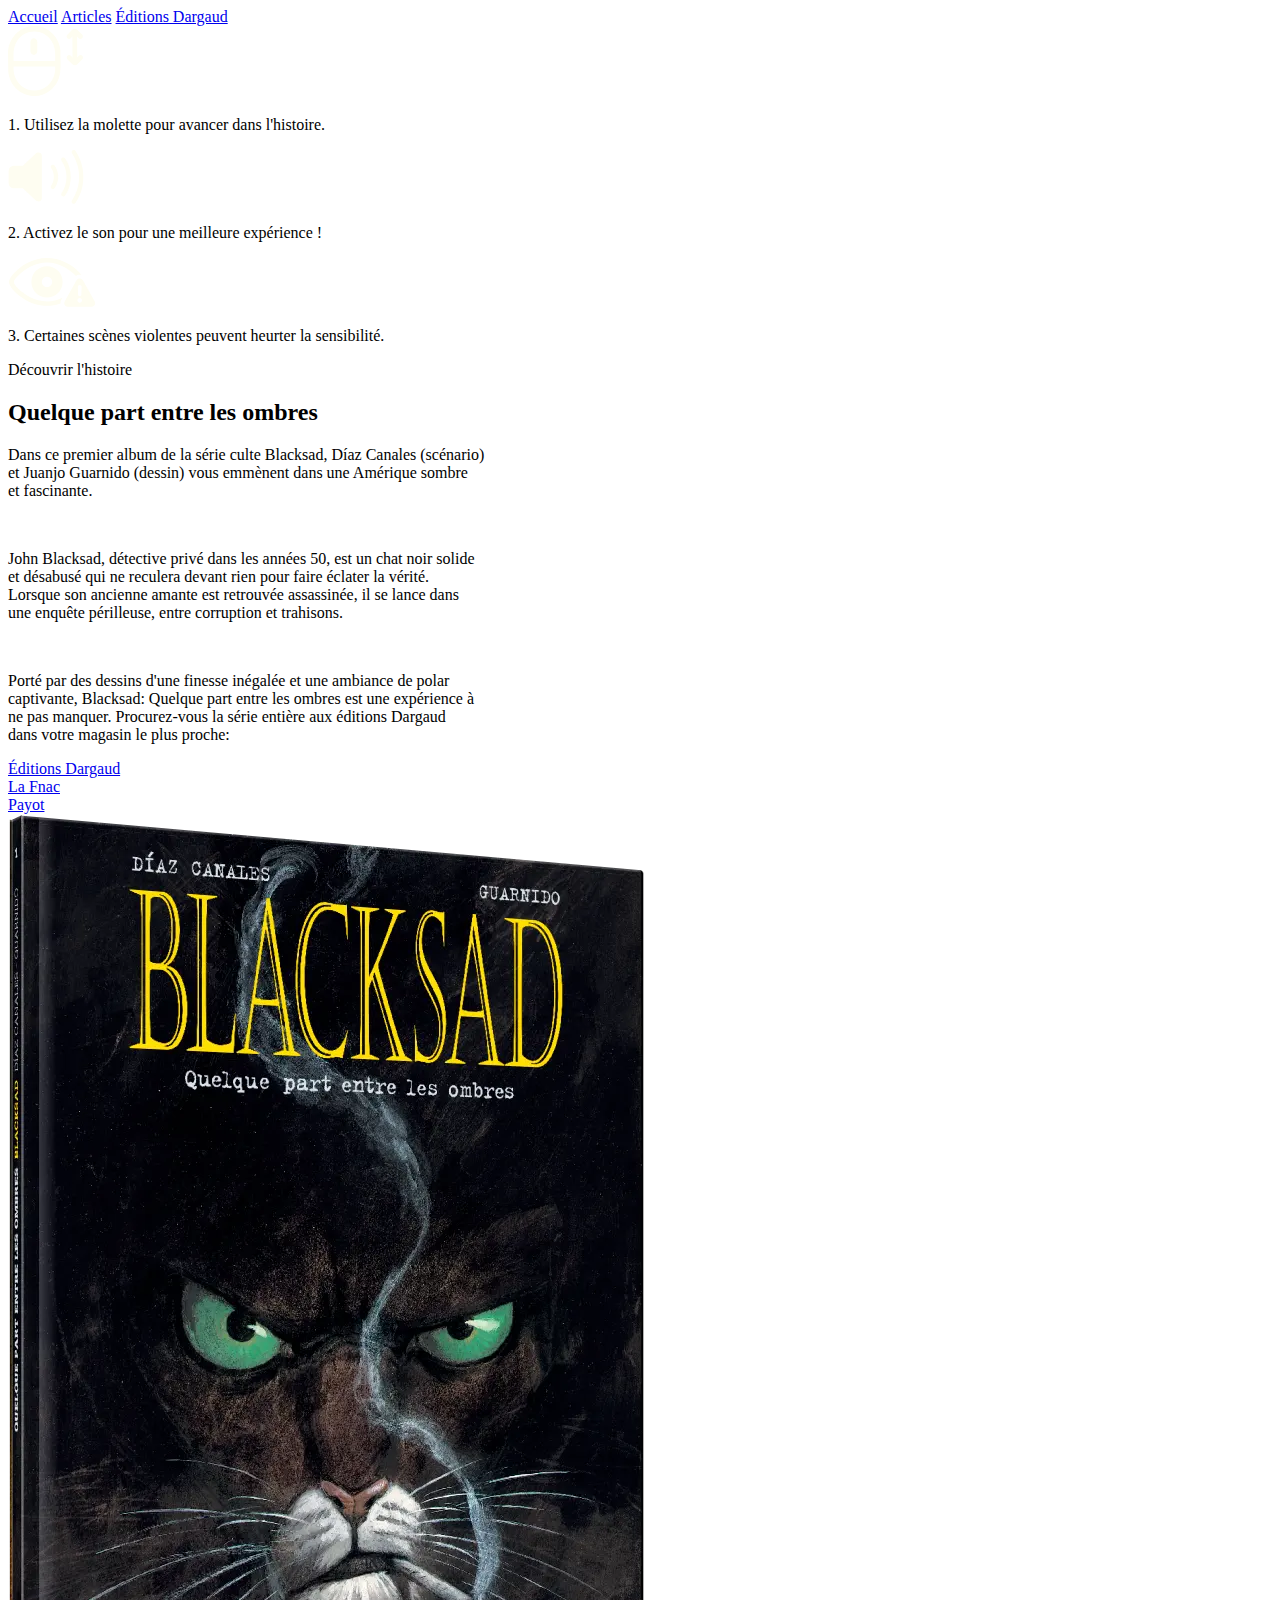
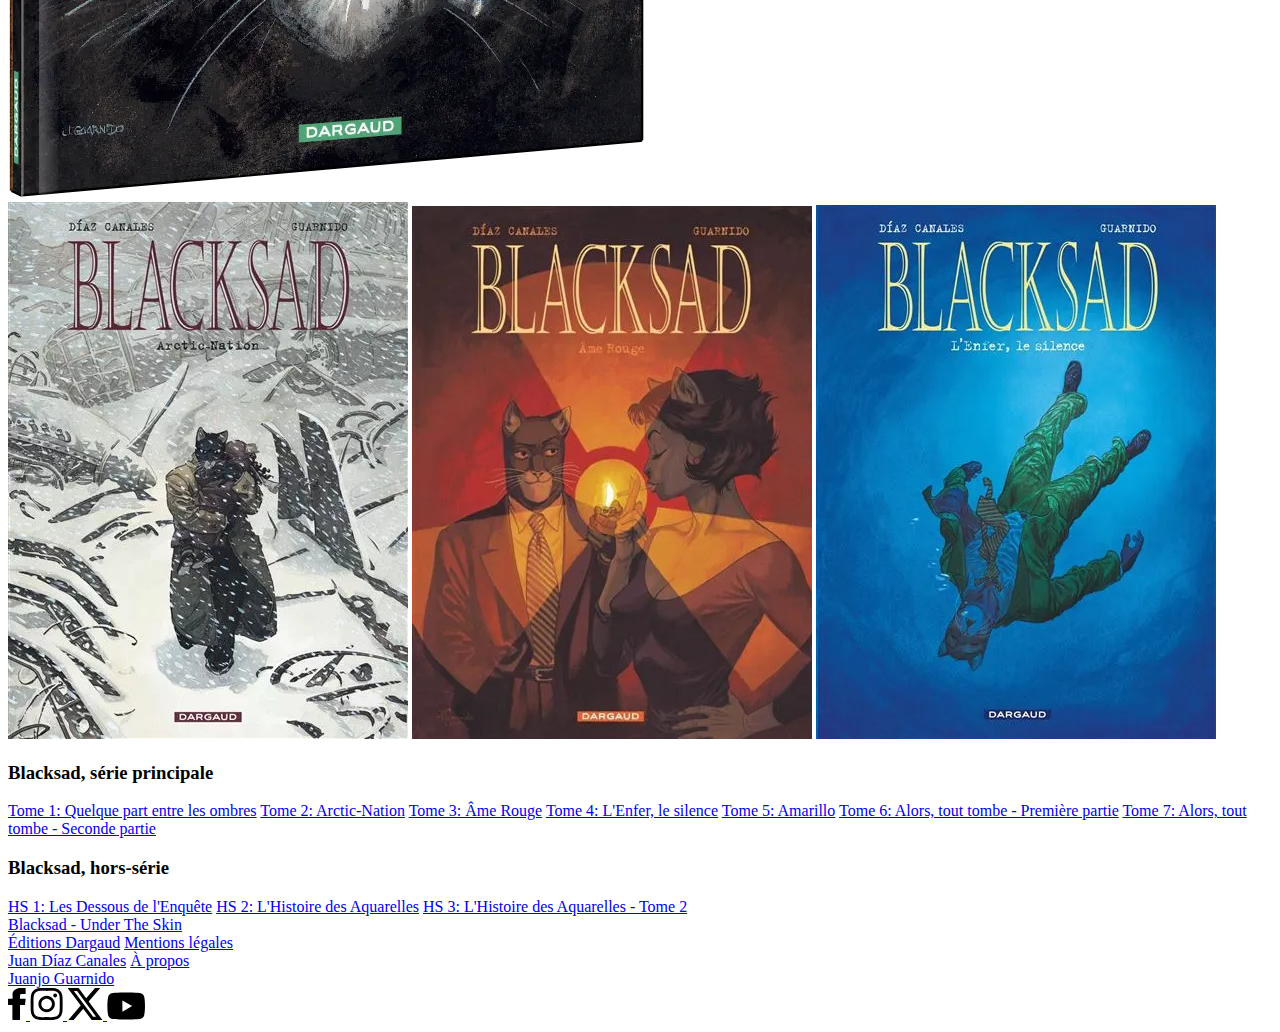
==== src/index.html @ 7dc90145 "css des boutons magasins" ====
<!DOCTYPE html>
<html>
  <head>
    <meta charset="utf-8" />
    <title>eikon parcel starter</title>
    <meta name="viewport" content="width=device-width, initial-scale=1.0" />
    <link rel="stylesheet" href="scss/main.scss" />
    <link rel="preconnect" href="https://fonts.googleapis.com">
    <link rel="preconnect" href="https://fonts.gstatic.com" crossorigin>
  <link href="https://fonts.googleapis.com/css2?family=Overpass:ital,wght@0,100..900;1,100..900&display=swap" rel="stylesheet">
  </head>
  <body>
    <header>
      <div class="container">
        <div class="row">
          <div class="col-4 offset-4">
            <nav>
              <div class="menu-nav">
                <a href="#accueil">Accueil</a>
                <a href="#articles">Articles</a>
                <a href="#editionsdargaud">Éditions Dargaud</a>
              </div>
            </nav>
          </div>
        </div>
        <div class="row">
          <div class="col-4">
            <div class="step-one">
              <img src="../img/scroll.svg" alt="Icône de souris qui scroll">
              <p>1. Utilisez la molette pour avancer dans l'histoire.</p>
            </div>
          </div>
          <div class="col-4">
            <div class="step-two">
              <img src="../img/speaker.svg" alt="Icône de haut-parleur">
              <p>2. Activez le son pour une meilleure expérience !</p>
            </div>
          </div>
          <div class="col-4">
            <div class="step-three">
              <img src="../img/eye-tw.svg" alt="Icône de prévention à la violence">
              <p>3. Certaines scènes violentes peuvent heurter la sensibilité.</p>
            </div>
          </div>
        </div>
        <div class="row">
          <div class="col-4 offset-4">
            <div class="story-button">Découvrir l'histoire</div>
          </div>
        </div>
      </div>
    </header>
    <main>
      <div class="container">
        <div class="row">
          <div class="col-7">
            <div class="description">
              <h2>Quelque part entre les ombres</h2>
              <p>Dans ce premier album de la série culte <span class="pisa-tower">Blacksad</span>, Díaz
              Canales (scénario) <br> et Juanjo Guarnido (dessin) vous emmènent dans une 
              Amérique sombre <br> et fascinante.</p>
              <br>
              <p>John Blacksad, détective privé dans les années 50, est un chat noir 
                solide <br> et désabusé qui ne reculera devant rien pour faire éclater la 
                vérité. <br> Lorsque son ancienne amante est retrouvée assassinée, il se 
                lance dans <br> une enquête périlleuse, entre corruption et trahisons.</p>
              <br>
              <p>Porté par des dessins d'une finesse inégalée et une ambiance de polar <br> 
                captivante, <span class="pisa-tower">Blacksad: Quelque part entre les ombres</span> est 
                une expérience à <br> ne pas manquer. Procurez-vous la série entière aux 
                éditions Dargaud <br> dans votre magasin le plus proche:
              </p>
            </div>
            <div class="shopping">
              <div class="buy-button e-dargaud">
                <a href="https://www.dargaud.com/recherche?&keys=blacksad&type=album">
                  Éditions Dargaud</a>
              </div>
              <div class="buy-button fnac">
                <a href="https://www.fr.fnac.ch/SearchResult/ResultList.aspx?Search=blacksad&sft=1&sa=hist">
                  La Fnac</a>
              </div>
              <div class="buy-button payot">
                <a href="https://www.payot.ch/Dynamics/Result?acs=YmxhY2tzYWQ=&c=0&rawSearch=blacksad">
                  Payot</a>
              </div>
            </div>
          </div>
          <div class="col-5">
            <img src="../img/blacksad-T1.webp" alt="Image du tome 1 de Blacksad">
          </div>
        </div>
      </div>
      <div class="tome-two">
        <img src="../img/blacksad-T2.webp" alt="Image du tome 2 de Blacksad">
        <img src="../img/blacksad-T3.webp" alt="Image du tome 3 de Blacksad">
        <img src="../img/blacksad-T4.webp" alt="Image du tome 4 de Blacksad">
      </div>
    </main>
    <footer>
     <div class="container">
      <div class="row">
        <div class="col-4 offset-1">
          <div class="serie-books">
            <h3>Blacksad, série principale</h3>
            <a href="https://www.dargaud.com/bd/blacksad/blacksad/blacksad-tome-1-quelque-part-entre-les-ombres-bda5014920">
              Tome 1: Quelque part entre les ombres</a>
            <a href="https://www.dargaud.com/bd/blacksad/blacksad/blacksad-tome-2-arctic-nation-bda5014930">
              Tome 2: Arctic-Nation</a>
            <a href="https://www.dargaud.com/bd/blacksad/blacksad/blacksad-tome-3-ame-rouge-bda5046690">
              Tome 3: Âme Rouge</a>
            <a href="https://www.dargaud.com/bd/blacksad/blacksad/blacksad-tome-4-lenfer-le-silence-bda5082510">
              Tome 4: L'Enfer, le silence</a>
            <a href="https://www.dargaud.com/bd/blacksad/blacksad/blacksad-tome-5-amarillo-bda5114130">
              Tome 5: Amarillo</a>
            <a href="https://www.dargaud.com/bd/blacksad/blacksad/blacksad-tome-6-alors-tout-tombe-premiere-partie-bda5184540">
              Tome 6: Alors, tout tombe - Première partie</a>
            <a href="https://www.dargaud.com/bd/blacksad/blacksad/blacksad-tome-7-alors-tout-tombe-seconde-partie-bda5337000">
              Tome 7: Alors, tout tombe - Seconde partie</a>
          </div>
          <div class="serie-books">
            <h3>Blacksad, hors-série</h3>
            <a href="https://www.fr.fnac.ch/a8983556/Blacksad-Hors-serie-Blacksad-Hors-serie-Les-Dessous-de-l-enquete-Juanjo-Guarnido">
              HS 1: Les Dessous de l'Enquête</a>
            <a href="https://www.ebay.fr/itm/186695453512?chn=ps&norover=1&mkevt=1&mkrid=709-172233-101185-4&mkcid=2&itemid=186695453512&targetid=2271253370626&device=c&mktype=pla&googleloc=9188845&poi=&campaignid=21519208520&mkgroupid=172230624704&rlsatarget=pla-2271253370626&abcId=9497131&merchantid=138406009&gad_source=4&gclid=CjwKCAiAudG5BhAREiwAWMlSjCgtm8tu0CzOBq8LiR8HoSaBQXeUmMF5qH5yyzDHLYM5Cn0GnZFQ3BoC70MQAvD_BwE">
              HS 2: L'Histoire des Aquarelles</a>
            <a href="https://www.ebay.fr/itm/186713403674?chn=ps&norover=1&mkevt=1&mkrid=709-172233-101185-4&mkcid=2&itemid=186713403674&targetid=2271253370626&device=c&mktype=pla&googleloc=9188845&poi=&campaignid=21519208520&mkgroupid=172230624704&rlsatarget=pla-2271253370626&abcId=9497131&merchantid=138406009&gad_source=1&gclid=CjwKCAiAudG5BhAREiwAWMlSjJ8w6Rou6F9JPjCd1w90E3LYANw_Bn1VCTaN3MhJGA0cogZLA85cnBoCng4QAvD_BwE">
              HS 3: L'Histoire des Aquarelles - Tome 2</a>
          </div>
          <a href="https://www.fr.fnac.ch/a20168255/Blacksad-Under-the-skin-PS5-Jeu-video-Playstation-5" class="video-game">
            Blacksad - Under The Skin</a>
        </div>
        <div class="col-6">
          <div class="row">
            <div class="col-4">
              <div class="infos-footer">
                <a href="https://www.dargaud.com/">Éditions Dargaud</a>
                <a href="https://www.dargaud.com/mentions-legales">Mentions légales</a>
              </div>
            </div>
            <div class="col-4">
              <div class="infos-footer">
                <a href="https://www.google.com/search?q=juan+dian+canales&rlz=1C5CHFA_enCH1072CH1072&oq=juan+dian+canales&gs_lcrp=EgZjaHJvbWUyBggAEEUYOTIJCAEQLhgNGIAEMgkIAhAAGA0YgAQyCAgDEAAYDRgeMggIBBAAGA0YHjIICAUQABgNGB4yCAgGEAAYDRgeMgoIBxAAGAUYDRgeMgwICBAAGAUYChgNGB7SAQg0NjEwajBqN6gCALACAA&sourceid=chrome&ie=UTF-8">
                  Juan Díaz Canales</a>
                <a href="https://fr.wikipedia.org/wiki/Juan_D%C3%ADaz_Canales">À propos</a>
              </div>
            </div>
            <div class="col-4">
              <div class="infos-footer">
                <a href="https://www.google.com/search?q=juanjo+guarnido&sca_esv=5487afd26f79d4e0&rlz=1C5CHFA_enCH1072CH1072&sxsrf=ADLYWII3TV9uuN_XZztf3iiRI8em3K9i1Q%3A1731485306459&ei=el40Z4jWG9uB9u8P-bDFwAI&ved=0ahUKEwiI-_-07diJAxXbgP0HHXlYESgQ4dUDCA8&uact=5&oq=juanjo+guarnido&gs_lp=[base64]&sclient=gws-wiz-serp">
                  Juanjo Guarnido</a>
              </div>
            </div>
            <div class="col-6">
              <div class="social-networks">
                <a href="https://www.facebook.com/?locale=fr_FR">
                  <svg xmlns="http://www.w3.org/2000/svg" width="18" height="32" viewBox="0 0 18 32" class="facebook">
                    <path d="M0.563974 17.0432H4.39685V31.4839C4.39685 31.769 4.64929 32 4.96082 32H11.4596C11.7711 32 12.0236 31.769 12.0236 31.4839V17.1112H16.4298C16.7163 17.1112 16.9573 16.9145 16.99 16.654L17.6593 11.3377C17.6776 11.1914 17.627 11.045 17.5201 10.9352C17.413 10.8254 17.2598 10.7625 17.0991 10.7625H12.0238V7.42999C12.0238 6.42539 12.6149 5.91597 13.7807 5.91597C13.9468 5.91597 17.0991 5.91597 17.0991 5.91597C17.4107 5.91597 17.6631 5.68485 17.6631 5.39985V0.519948C17.6631 0.234839 17.4107 0.00381935 17.0991 0.00381935H12.5259C12.4936 0.00237419 12.422 0 12.3164 0C11.5229 0 8.76471 0.142555 6.58597 1.97688C4.17194 4.0096 4.5075 6.44346 4.5877 6.86545V10.7624H0.563974C0.252435 10.7624 0 10.9934 0 11.2786V16.527C0 16.8121 0.252435 17.0432 0.563974 17.0432Z"/>
                  </svg>
                </a>
                <a href="https://www.instagram.com/">
                  <svg xmlns="http://www.w3.org/2000/svg" width="33" height="32" viewBox="0 0 33 32" class="instagram">
                    <path d="M16.6675 7.75C21.1675 7.75 24.8818 11.4643 24.8818 15.9643C24.8818 20.5357 21.1675 24.1786 16.6675 24.1786C12.0961 24.1786 8.45326 20.5357 8.45326 15.9643C8.45326 11.4643 12.0961 7.75 16.6675 7.75ZM16.6675 21.3214C19.5961 21.3214 21.9533 18.9643 21.9533 15.9643C21.9533 13.0357 19.5961 10.6786 16.6675 10.6786C13.6676 10.6786 11.3104 13.0357 11.3104 15.9643C11.3104 18.9643 13.739 21.3214 16.6675 21.3214ZM27.0961 7.46429C27.0961 6.39286 26.239 5.53571 25.1675 5.53571C24.0961 5.53571 23.239 6.39286 23.239 7.46429C23.239 8.53571 24.0961 9.39286 25.1675 9.39286C26.239 9.39286 27.0961 8.53571 27.0961 7.46429ZM32.5247 9.39286C32.6675 12.0357 32.6675 19.9643 32.5247 22.6071C32.3818 25.1786 31.8104 27.3929 29.9533 29.3214C28.0961 31.1786 25.8104 31.75 23.239 31.8929C20.5961 32.0357 12.6676 32.0357 10.0247 31.8929C7.45326 31.75 5.23898 31.1786 3.31041 29.3214C1.45326 27.3929 0.881836 25.1786 0.738979 22.6071C0.596122 19.9643 0.596122 12.0357 0.738979 9.39286C0.881836 6.82143 1.45326 4.53571 3.31041 2.67857C5.23898 0.821429 7.45326 0.25 10.0247 0.107143C12.6676 -0.0357143 20.5961 -0.0357143 23.239 0.107143C25.8104 0.25 28.0961 0.821429 29.9533 2.67857C31.8104 4.53571 32.3818 6.82143 32.5247 9.39286ZM29.0961 25.3929C29.9533 23.3214 29.739 18.3214 29.739 15.9643C29.739 13.6786 29.9533 8.67857 29.0961 6.53571C28.5247 5.17857 27.4533 4.03571 26.0961 3.53571C23.9533 2.67857 18.9533 2.89286 16.6675 2.89286C14.3104 2.89286 9.31041 2.67857 7.23898 3.53571C5.81041 4.10714 4.73898 5.17857 4.16755 6.53571C3.31041 8.67857 3.52469 13.6786 3.52469 15.9643C3.52469 18.3214 3.31041 23.3214 4.16755 25.3929C4.73898 26.8214 5.81041 27.8929 7.23898 28.4643C9.31041 29.3214 14.3104 29.1071 16.6675 29.1071C18.9533 29.1071 23.9533 29.3214 26.0961 28.4643C27.4533 27.8929 28.5961 26.8214 29.0961 25.3929Z"/>
                  </svg>
                </a>
                <a href="https://x.com/?lang=fr">
                  <svg xmlns="http://www.w3.org/2000/svg" width="36" height="32" viewBox="0 0 36 32" class="x-twitter">
                    <path d="M28.0213 0H33.309L21.676 13.6154L35.4241 32H24.6976L16.2372 20.8462L6.64371 32H1.28044L13.7444 17.5385L0.600586 0H11.6293L19.1832 10.2308L28.0213 0ZM26.1328 28.7692H29.0788L10.043 3.07692H6.87033L26.1328 28.7692Z"/>
                  </svg>
                </a>
                <a href="https://www.youtube.com/">
                  <svg xmlns="http://www.w3.org/2000/svg" width="38" height="28" viewBox="0 0 38 28" class="youtube">
                    <path d="M37.1749 4.78906C38 7.74219 38 14.0703 38 14.0703C38 14.0703 38 20.3281 37.1749 23.3516C36.7624 25.0391 35.4562 26.3047 33.8749 26.7266C30.9185 27.5 19.2308 27.5 19.2308 27.5C19.2308 27.5 7.47424 27.5 4.51792 26.7266C2.93663 26.3047 1.63035 25.0391 1.21784 23.3516C0.392822 20.3281 0.392822 14.0703 0.392822 14.0703C0.392822 14.0703 0.392822 7.74219 1.21784 4.78906C1.63035 3.10156 2.93663 1.76562 4.51792 1.34375C7.47424 0.5 19.2308 0.5 19.2308 0.5C19.2308 0.5 30.9185 0.5 33.8749 1.34375C35.4562 1.76562 36.7624 3.10156 37.1749 4.78906ZM15.3807 19.7656L25.1434 14.0703L15.3807 8.375V19.7656Z"/>
                  </svg>
                </a>
              </div>
            </div>
          </div>
        </div>
      </div>
     </div>
    </footer>
    <script src="js/main.js" type="module"></script>
  </body>
</html>
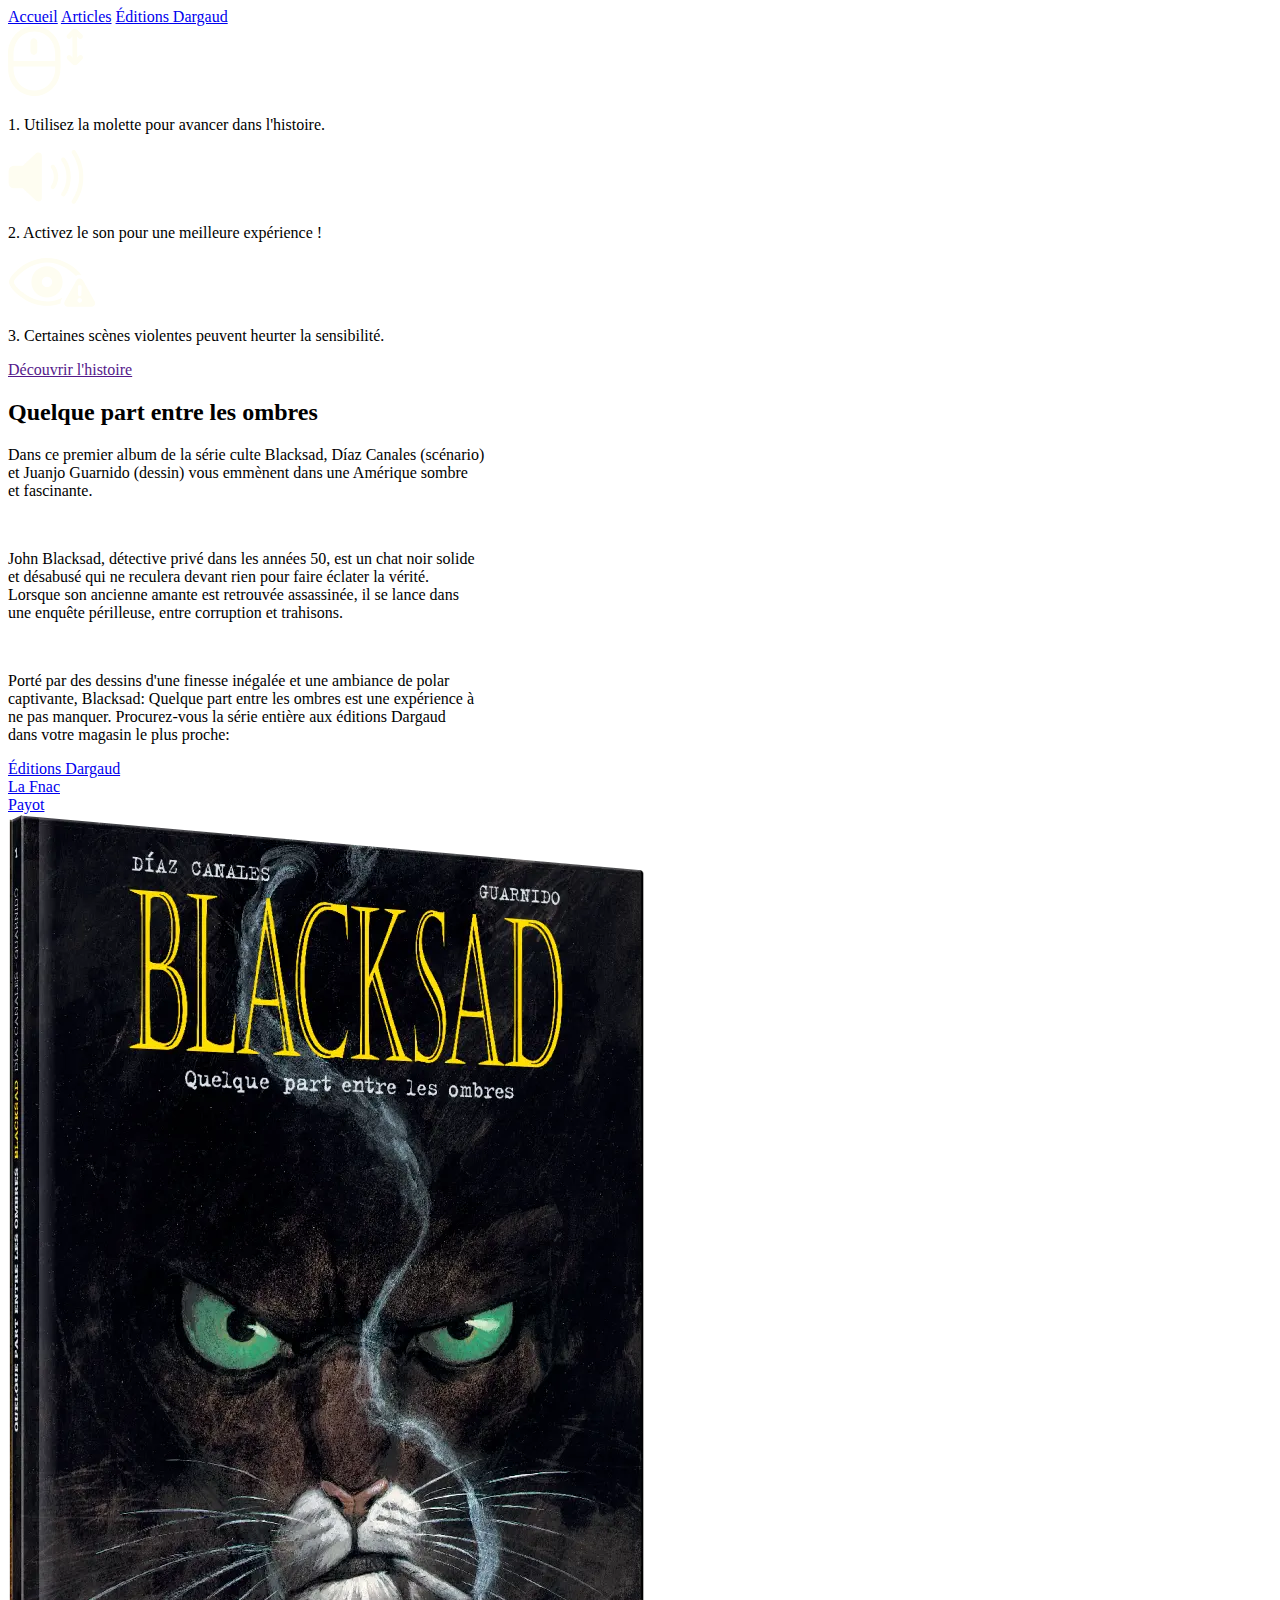
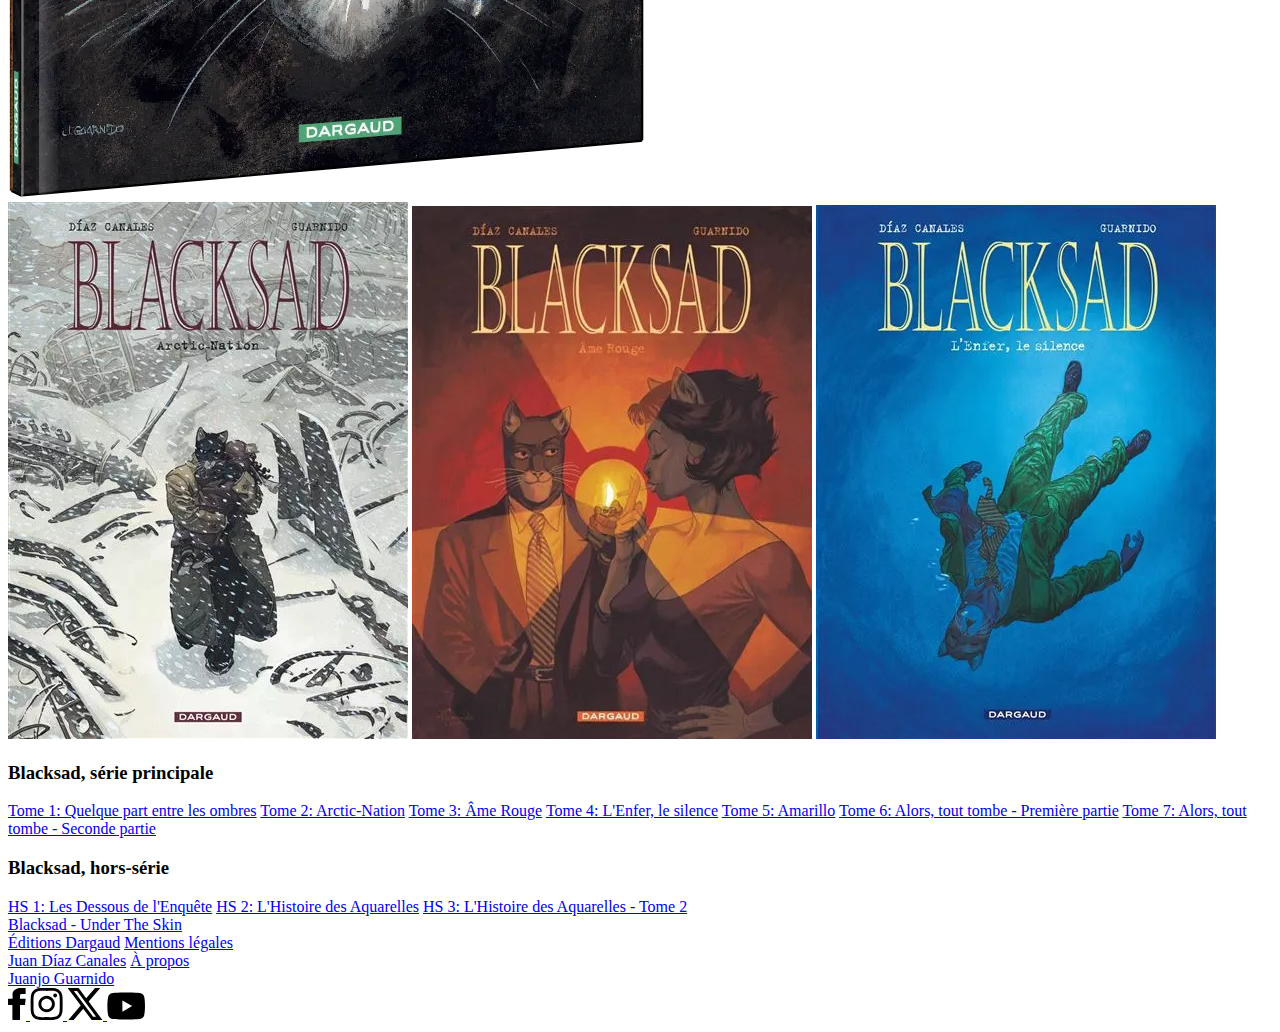
==== commit 5df35ac3: "css du bouton principal" ====
--- a/src/index.html
+++ b/src/index.html
@@ -24,20 +24,16 @@
           </div>
         </div>
         <div class="row">
-          <div class="col-4">
-            <div class="step-one">
+          <div class="col-12">
+            <div class="step-by">
               <img src="../img/scroll.svg" alt="Icône de souris qui scroll">
               <p>1. Utilisez la molette pour avancer dans l'histoire.</p>
             </div>
-          </div>
-          <div class="col-4">
-            <div class="step-two">
+            <div class="step-by">
               <img src="../img/speaker.svg" alt="Icône de haut-parleur">
               <p>2. Activez le son pour une meilleure expérience !</p>
             </div>
-          </div>
-          <div class="col-4">
-            <div class="step-three">
+            <div class="step-by">
               <img src="../img/eye-tw.svg" alt="Icône de prévention à la violence">
               <p>3. Certaines scènes violentes peuvent heurter la sensibilité.</p>
             </div>
@@ -45,7 +41,9 @@
         </div>
         <div class="row">
           <div class="col-4 offset-4">
-            <div class="story-button">Découvrir l'histoire</div>
+            <div class="story-button">
+              <a href="">Découvrir l'histoire</a>
+            </div>
           </div>
         </div>
       </div>
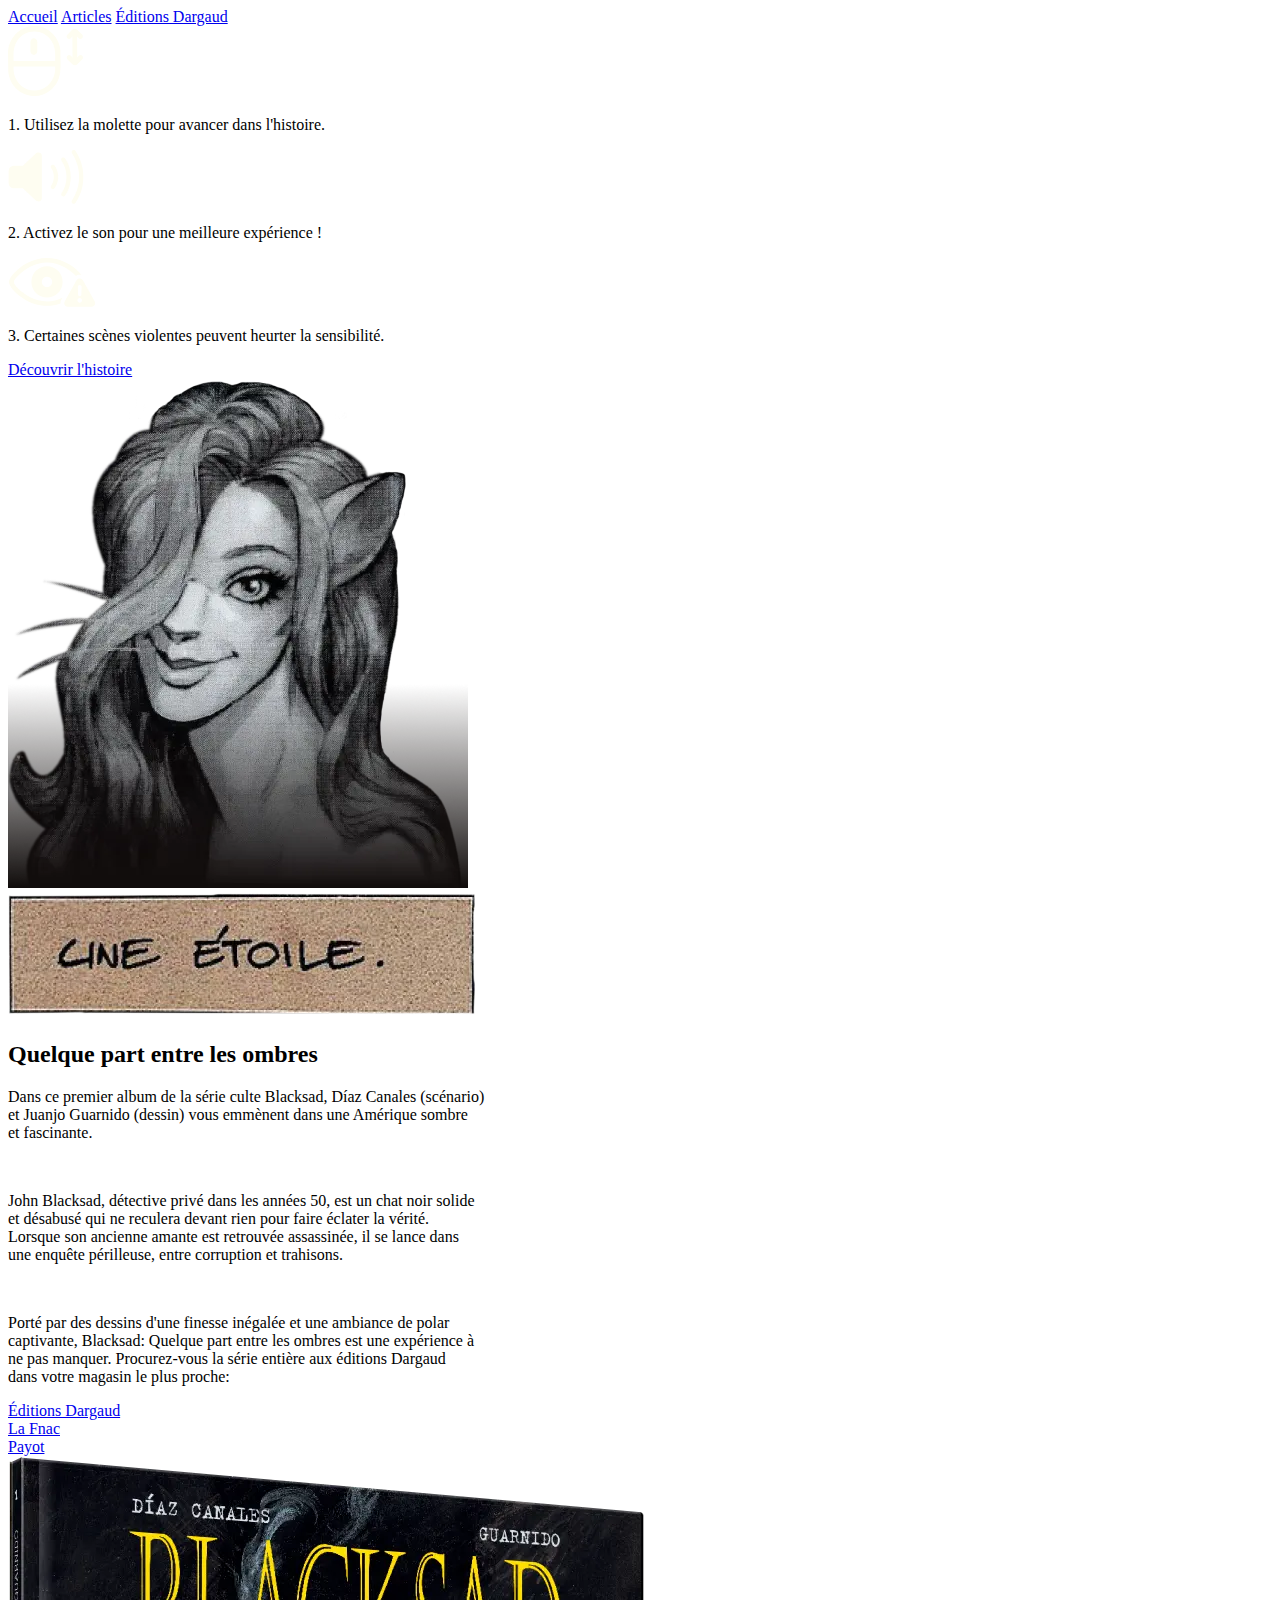
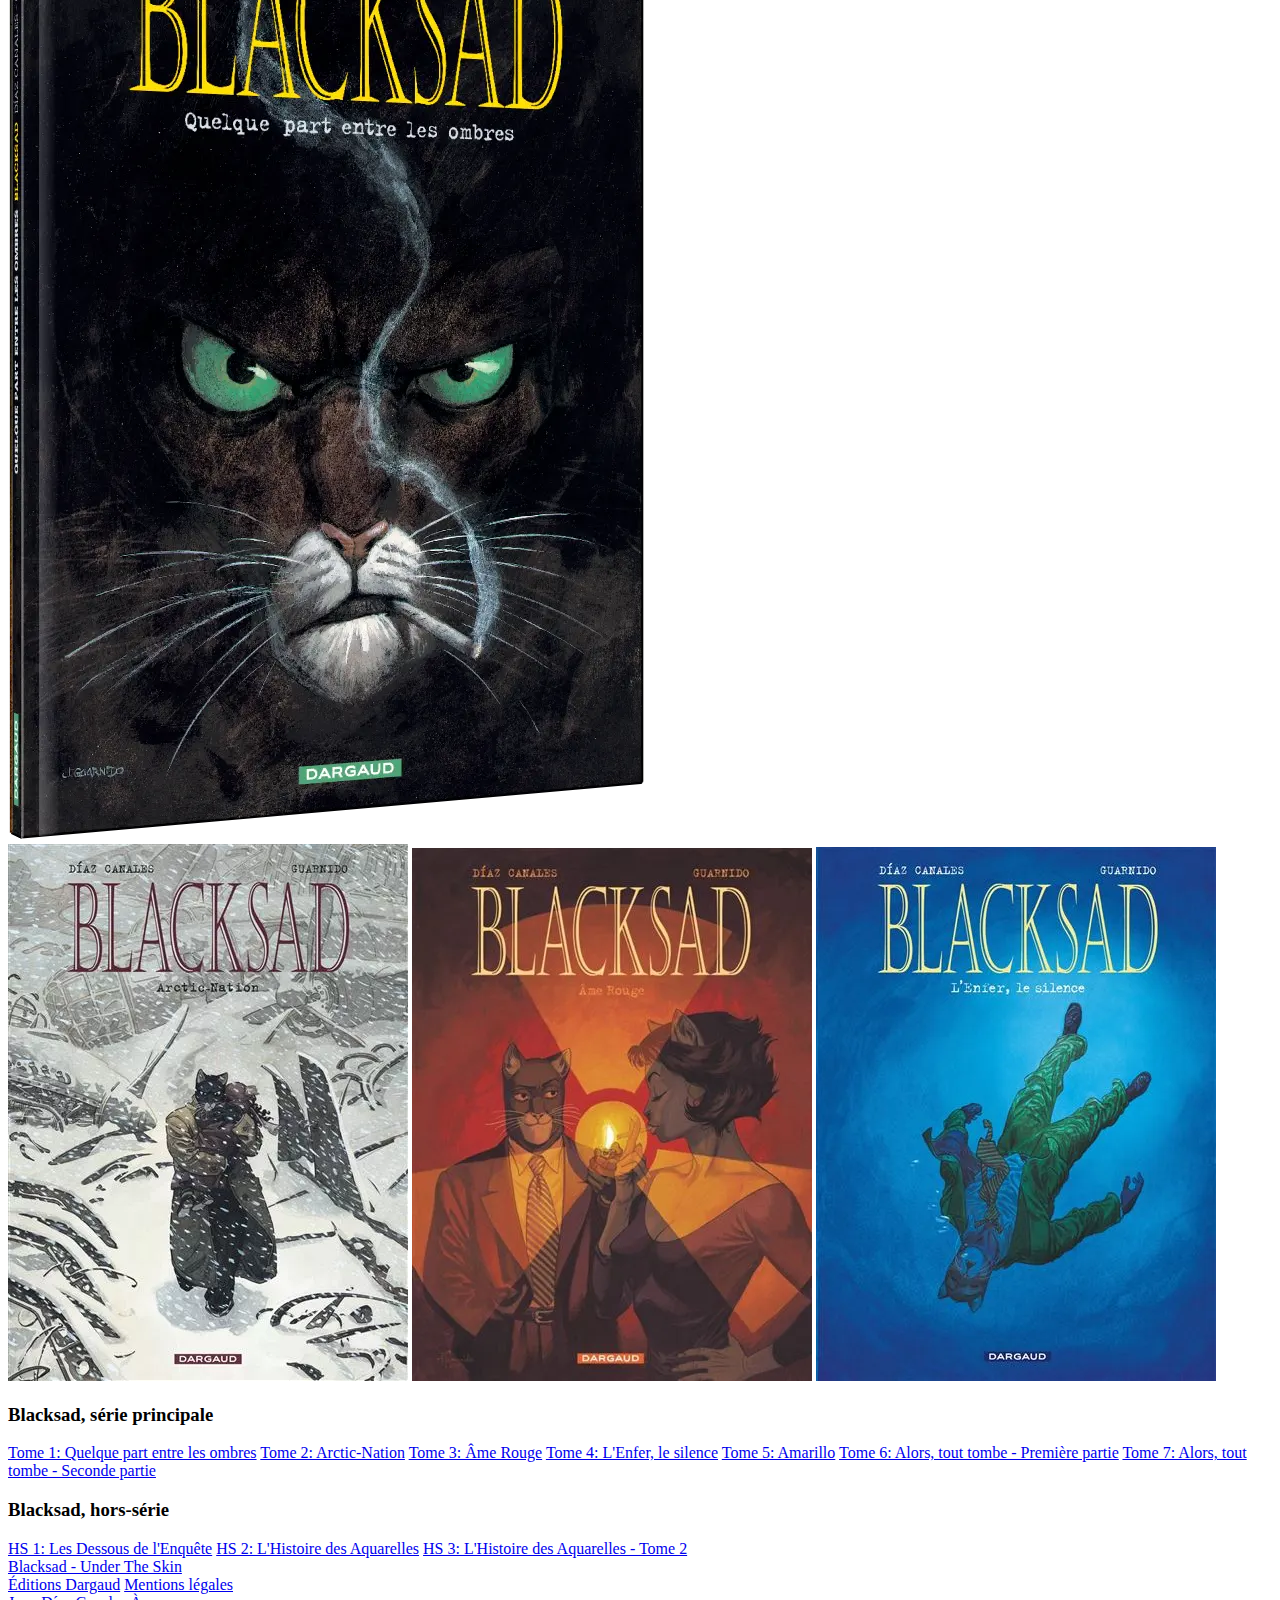
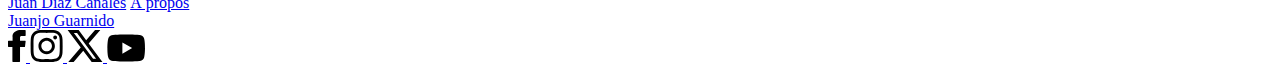
==== commit 8d108f2a: "j'ai fais pleins de commits avant mais ça n'a pas fonctionné..." ====
--- a/src/index.html
+++ b/src/index.html
@@ -23,32 +23,42 @@
             </nav>
           </div>
         </div>
+      </div>
+      <div class="container">
         <div class="row">
           <div class="col-12">
-            <div class="step-by">
-              <img src="../img/scroll.svg" alt="Icône de souris qui scroll">
-              <p>1. Utilisez la molette pour avancer dans l'histoire.</p>
-            </div>
-            <div class="step-by">
-              <img src="../img/speaker.svg" alt="Icône de haut-parleur">
-              <p>2. Activez le son pour une meilleure expérience !</p>
-            </div>
-            <div class="step-by">
-              <img src="../img/eye-tw.svg" alt="Icône de prévention à la violence">
-              <p>3. Certaines scènes violentes peuvent heurter la sensibilité.</p>
-            </div>
-          </div>
-        </div>
-        <div class="row">
-          <div class="col-4 offset-4">
-            <div class="story-button">
-              <a href="">Découvrir l'histoire</a>
+            <div class="enter-story">
+              <div class="follow-steps">
+                <div class="step-by">
+                  <img src="../img/scroll.svg" alt="Icône de scroll vers le bas">
+                  <p>1. Utilisez la molette pour avancer dans l'histoire.</p>
+                </div>
+                <div class="step-by">
+                  <img src="../img/speaker.svg" alt="Icône de haut-parleur">
+                  <p>2. Activez le son pour une meilleure expérience !</p>
+                </div>
+                <div class="step-by">
+                  <img src="../img/eye-tw.svg" alt="Icône de prévention violence">
+                  <p>3. Certaines scènes violentes peuvent heurter la sensibilité.</p>
+                </div>
+              </div>
+              <div class="story-button">
+                <a href="#start-story">Découvrir l'histoire</a>
+              </div>
             </div>
           </div>
         </div>
       </div>
     </header>
     <main>
+      <div class="natalia-start" id="start-story">
+        <div class="natalia-bw">
+          <img src="../img/s1-natalia.webp" alt="Le portrait noir/blanc de Natalia">
+        </div>
+        <div class="a-star">
+          <img src="../img/s1-text1.webp" alt="Une étoile">
+        </div>
+      </div>
       <div class="container">
         <div class="row">
           <div class="col-7">
@@ -85,7 +95,9 @@
             </div>
           </div>
           <div class="col-5">
-            <img src="../img/blacksad-T1.webp" alt="Image du tome 1 de Blacksad">
+            <div class="blacksad-book">
+              <img src="../img/blacksad-T1.webp" alt="Image du tome 1 de Blacksad">
+            </div>
           </div>
         </div>
       </div>
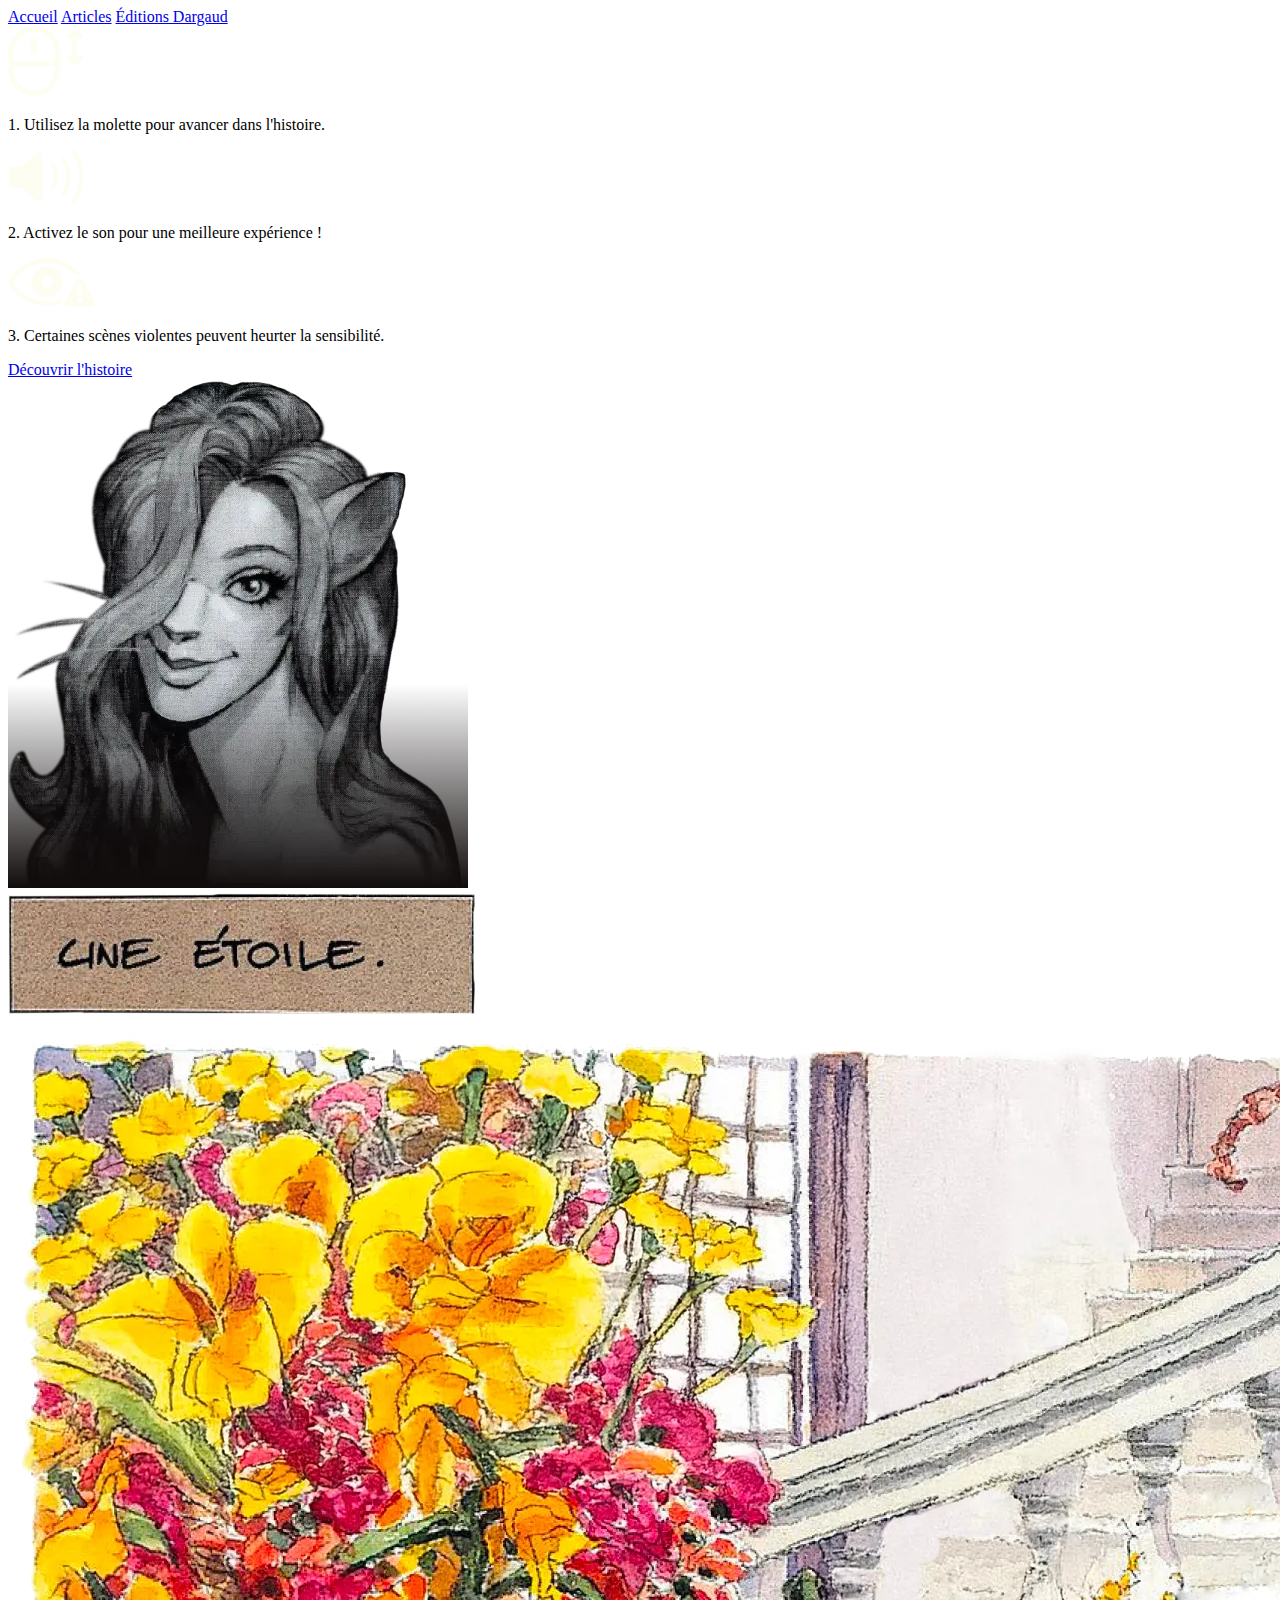
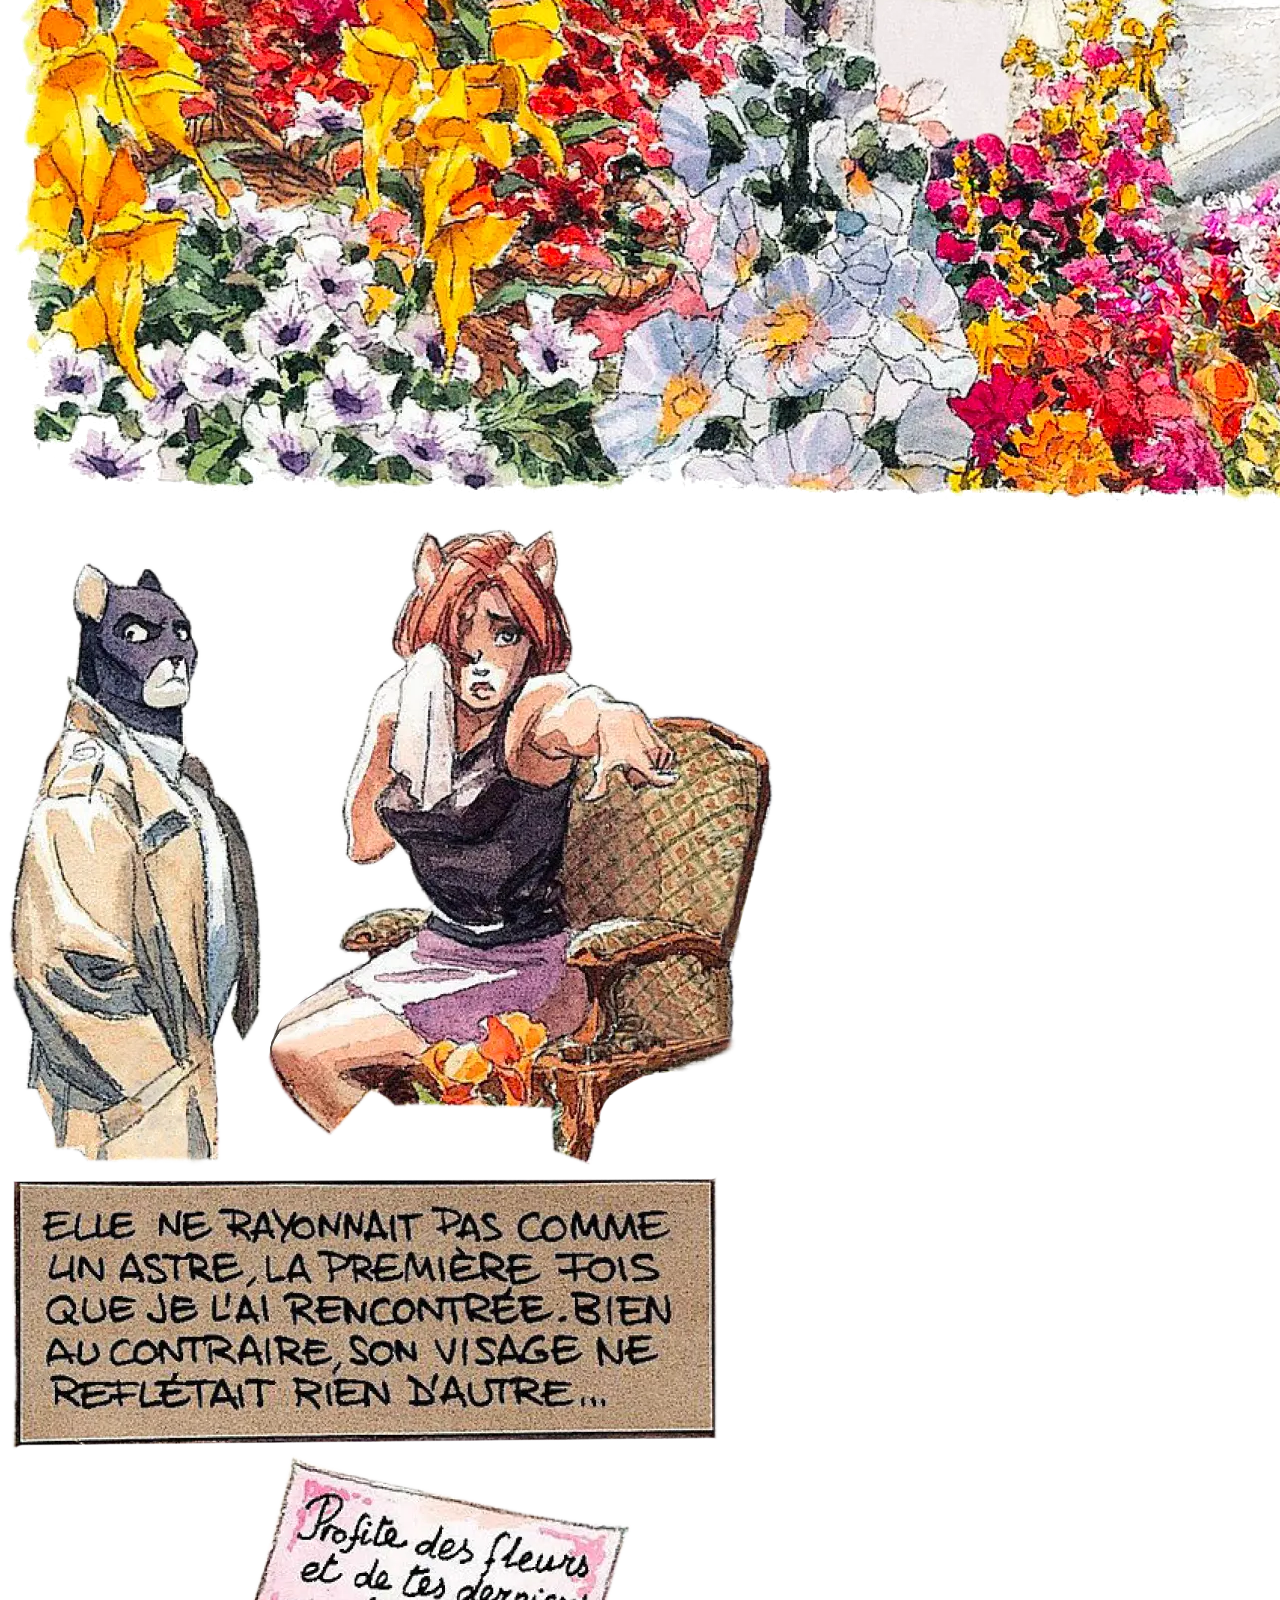
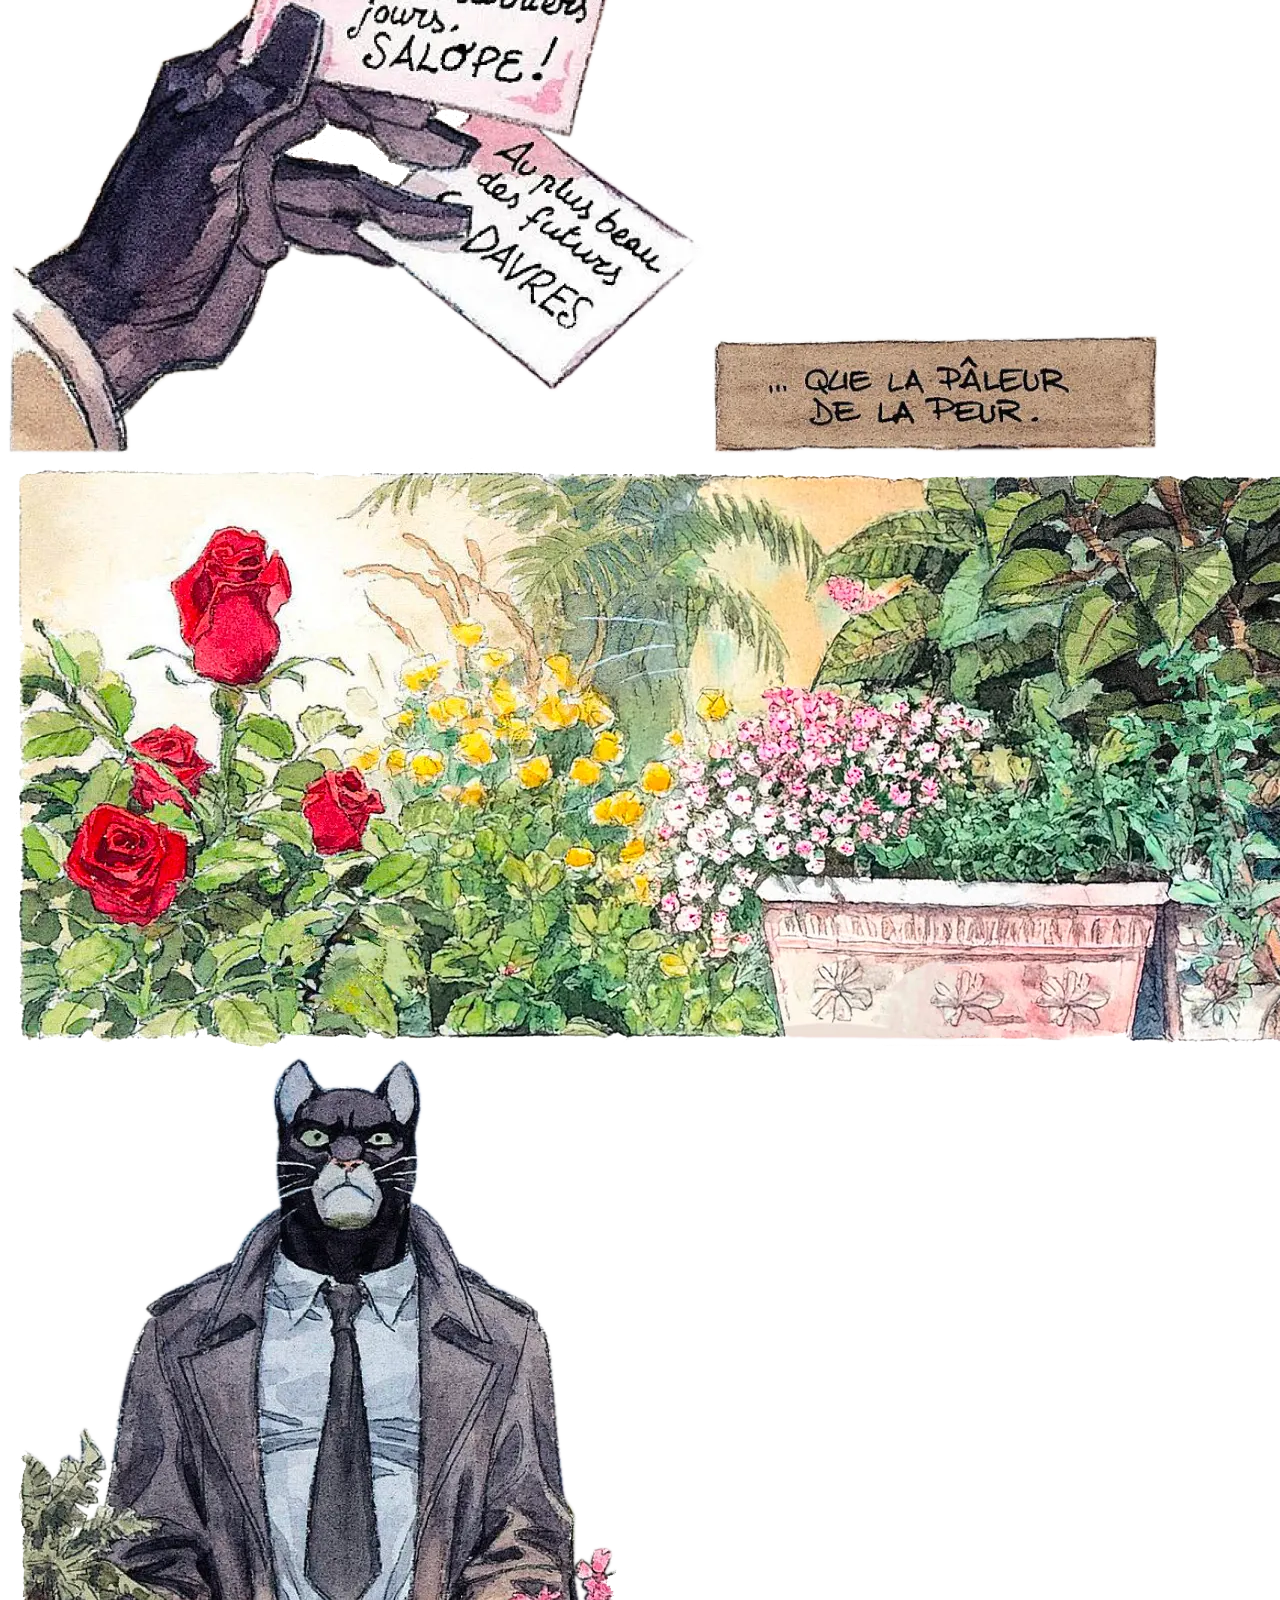
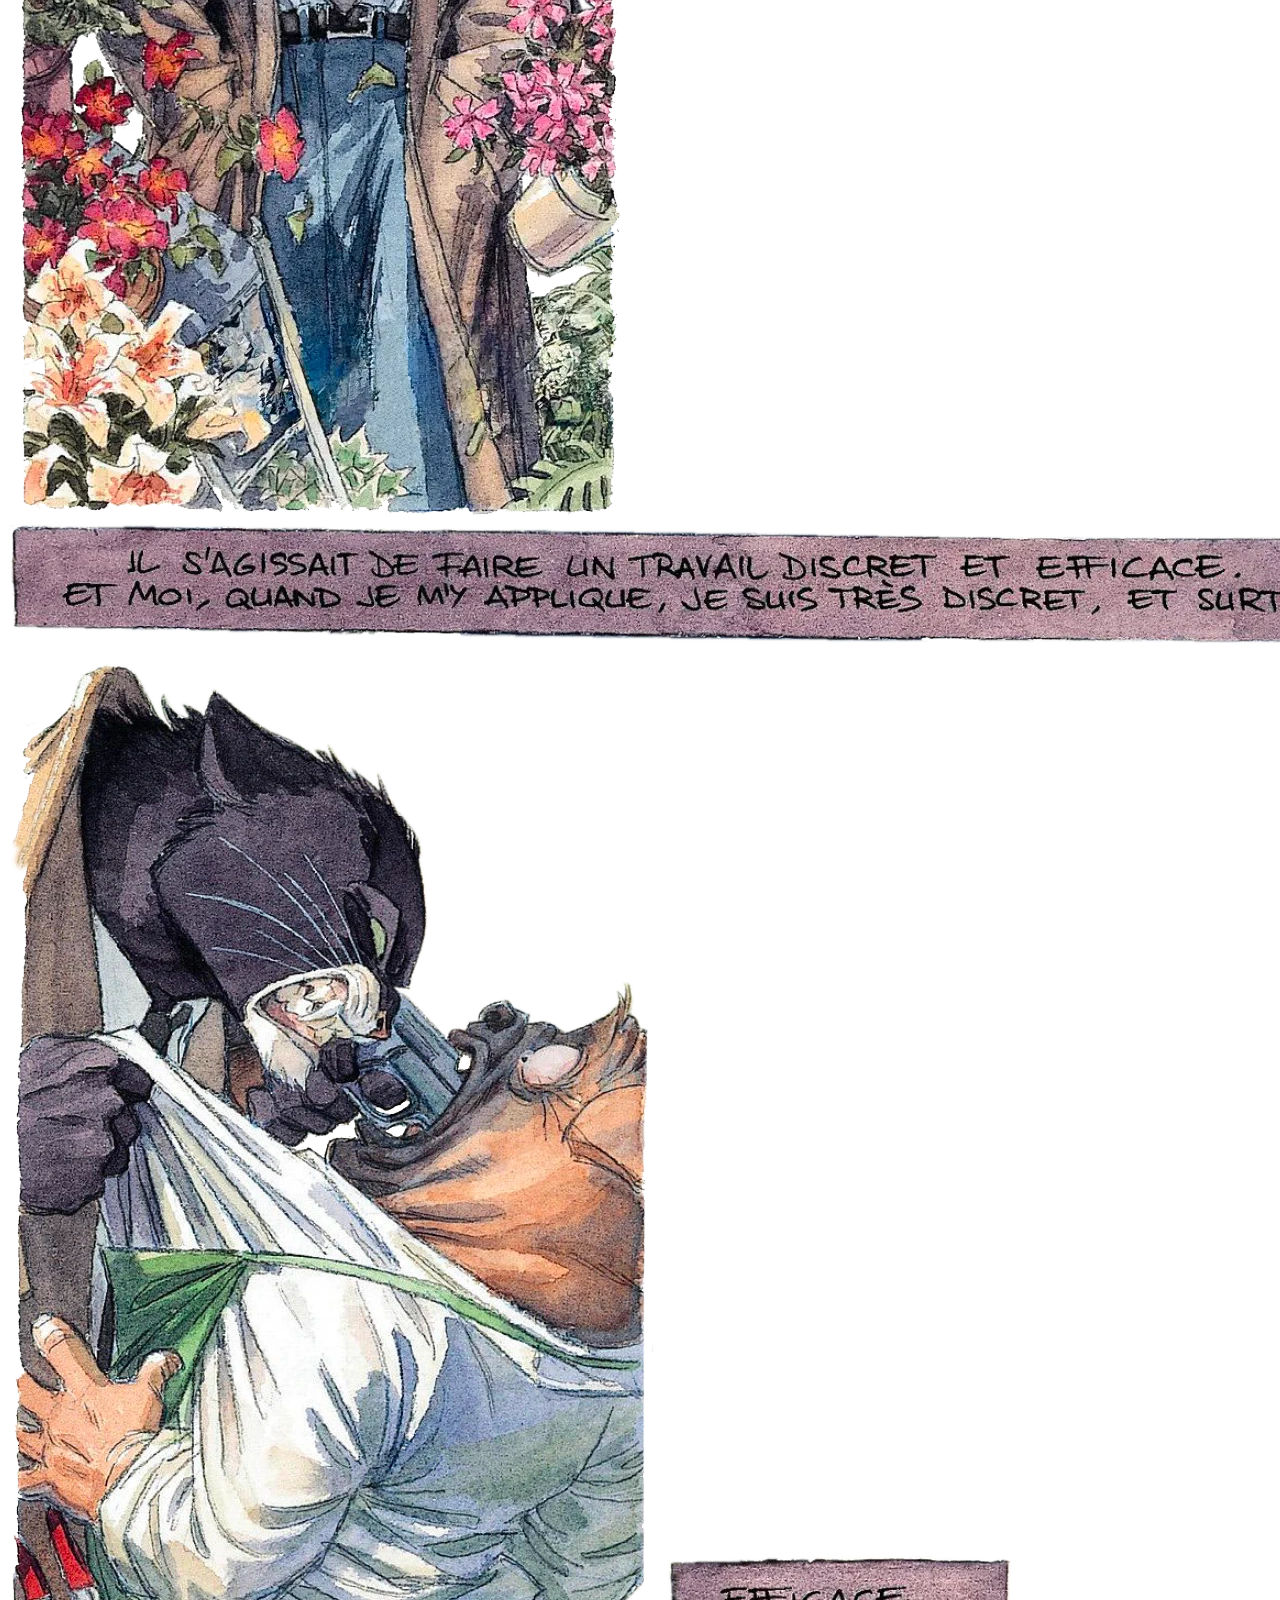
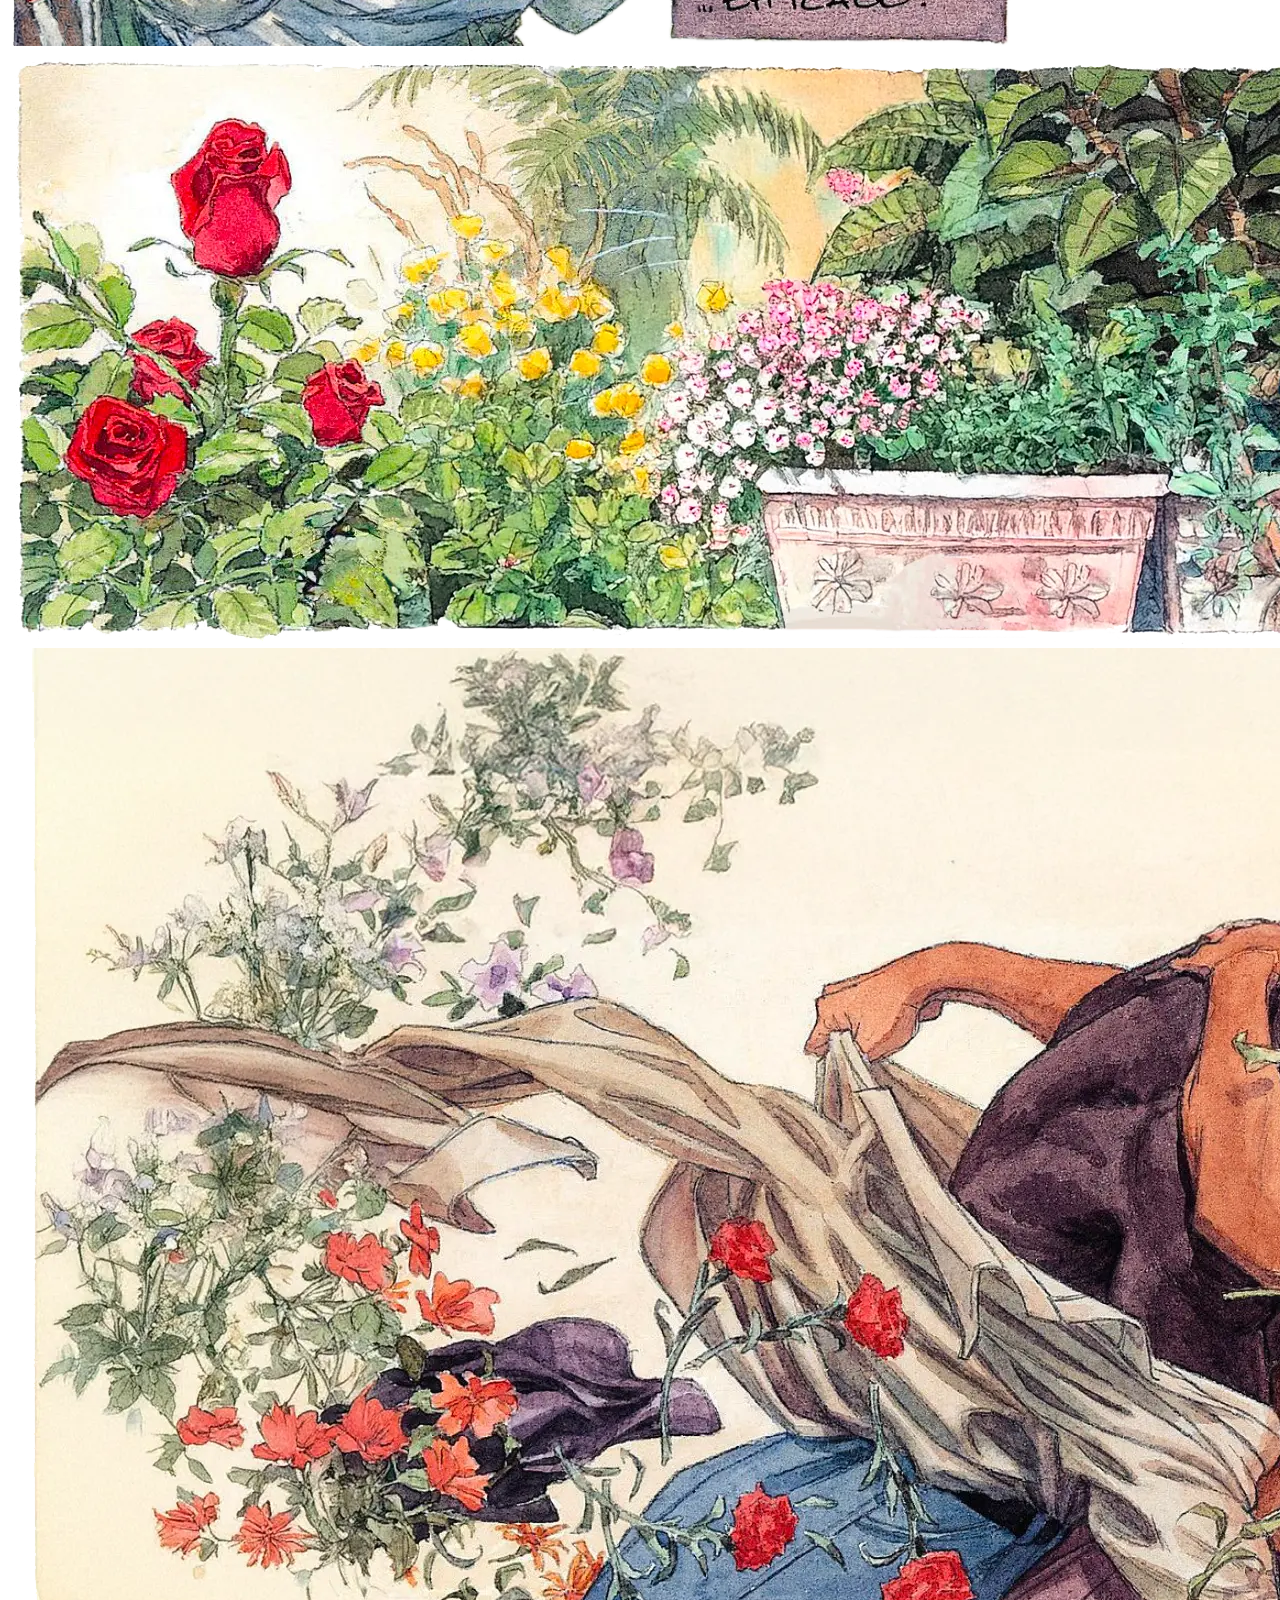
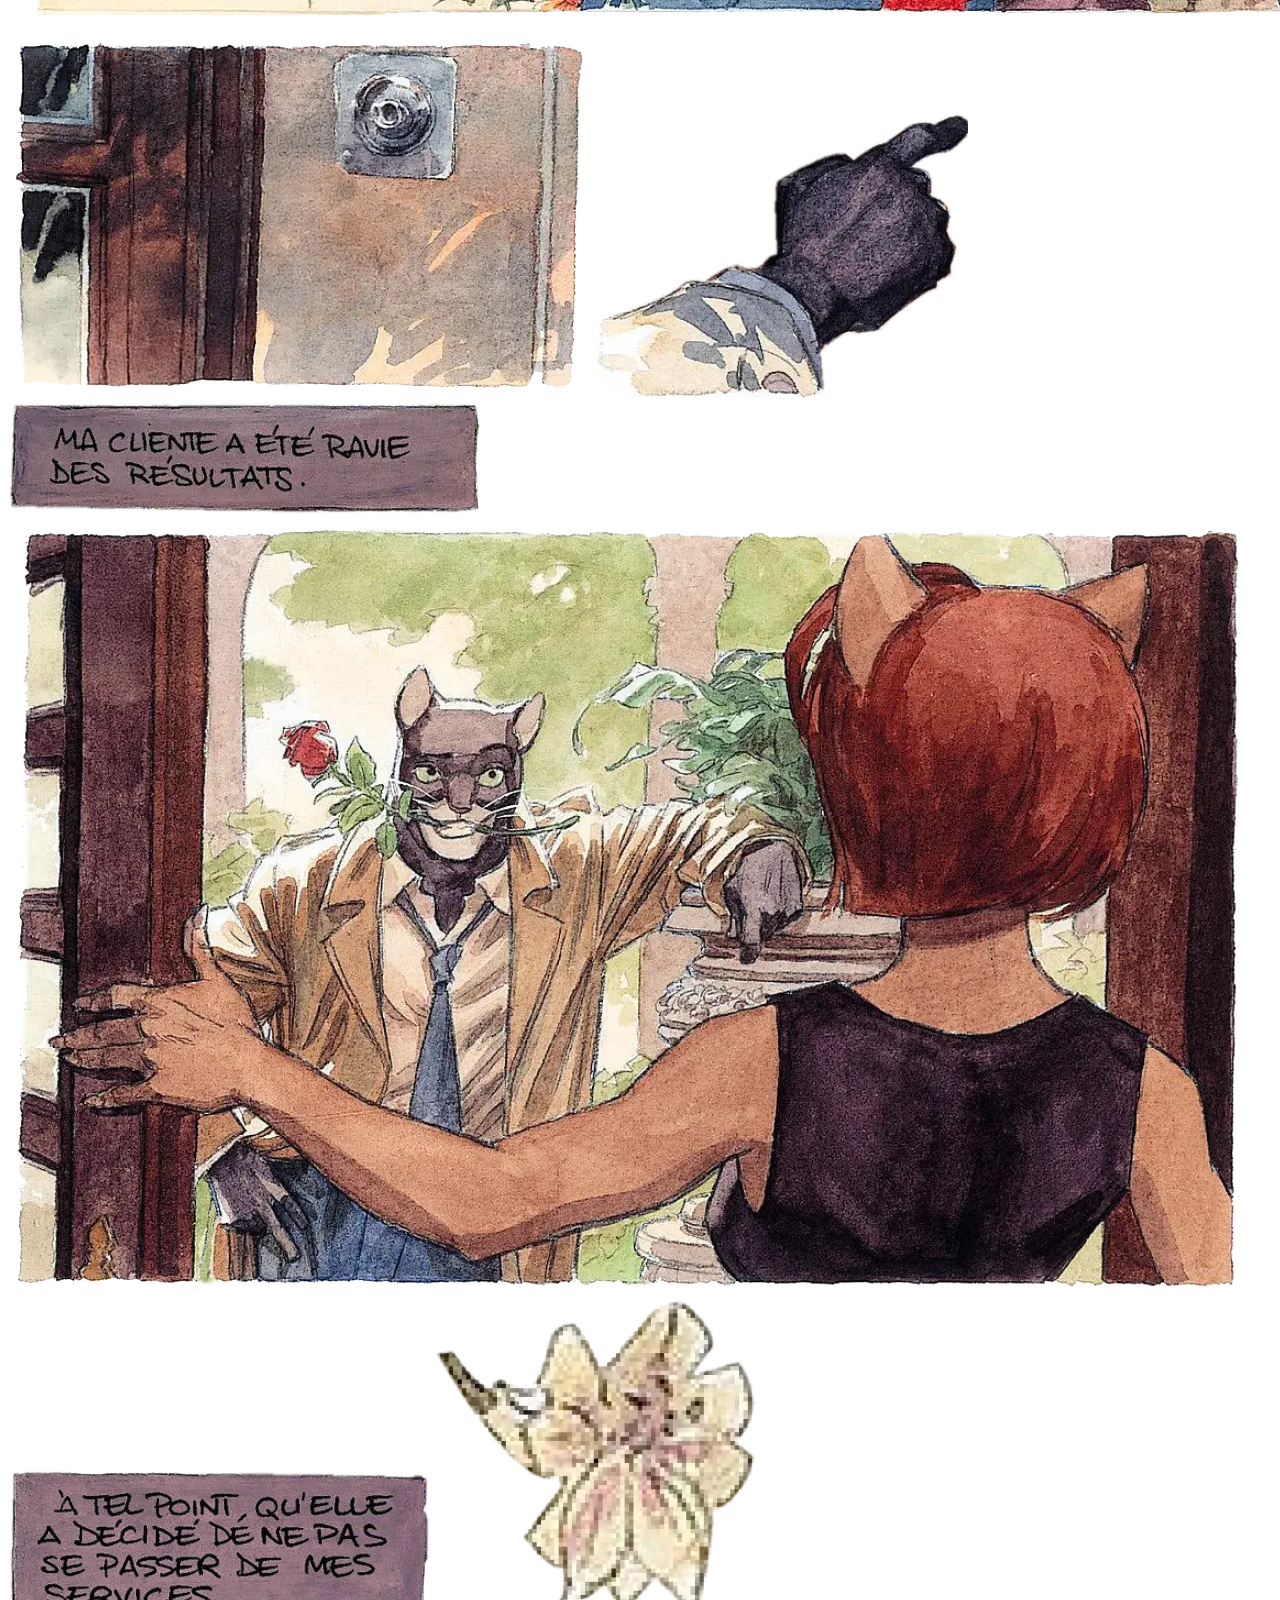
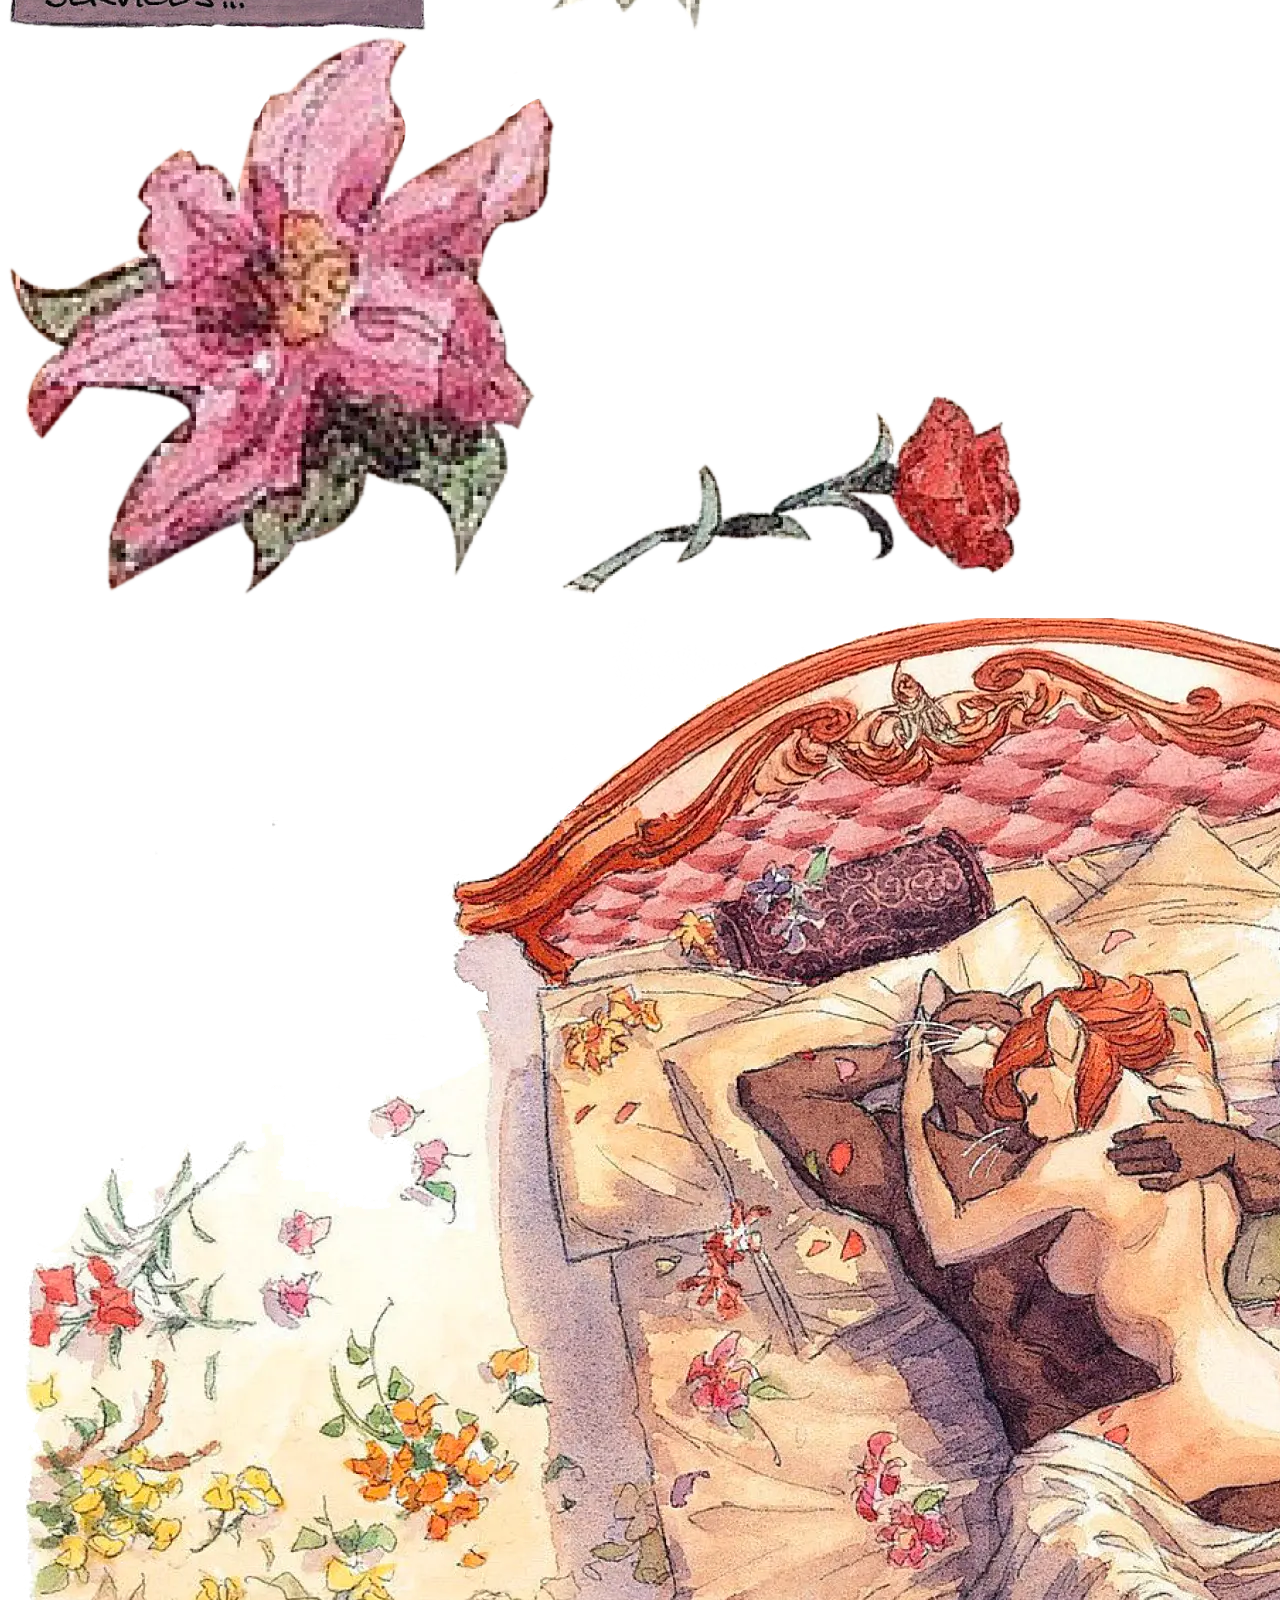
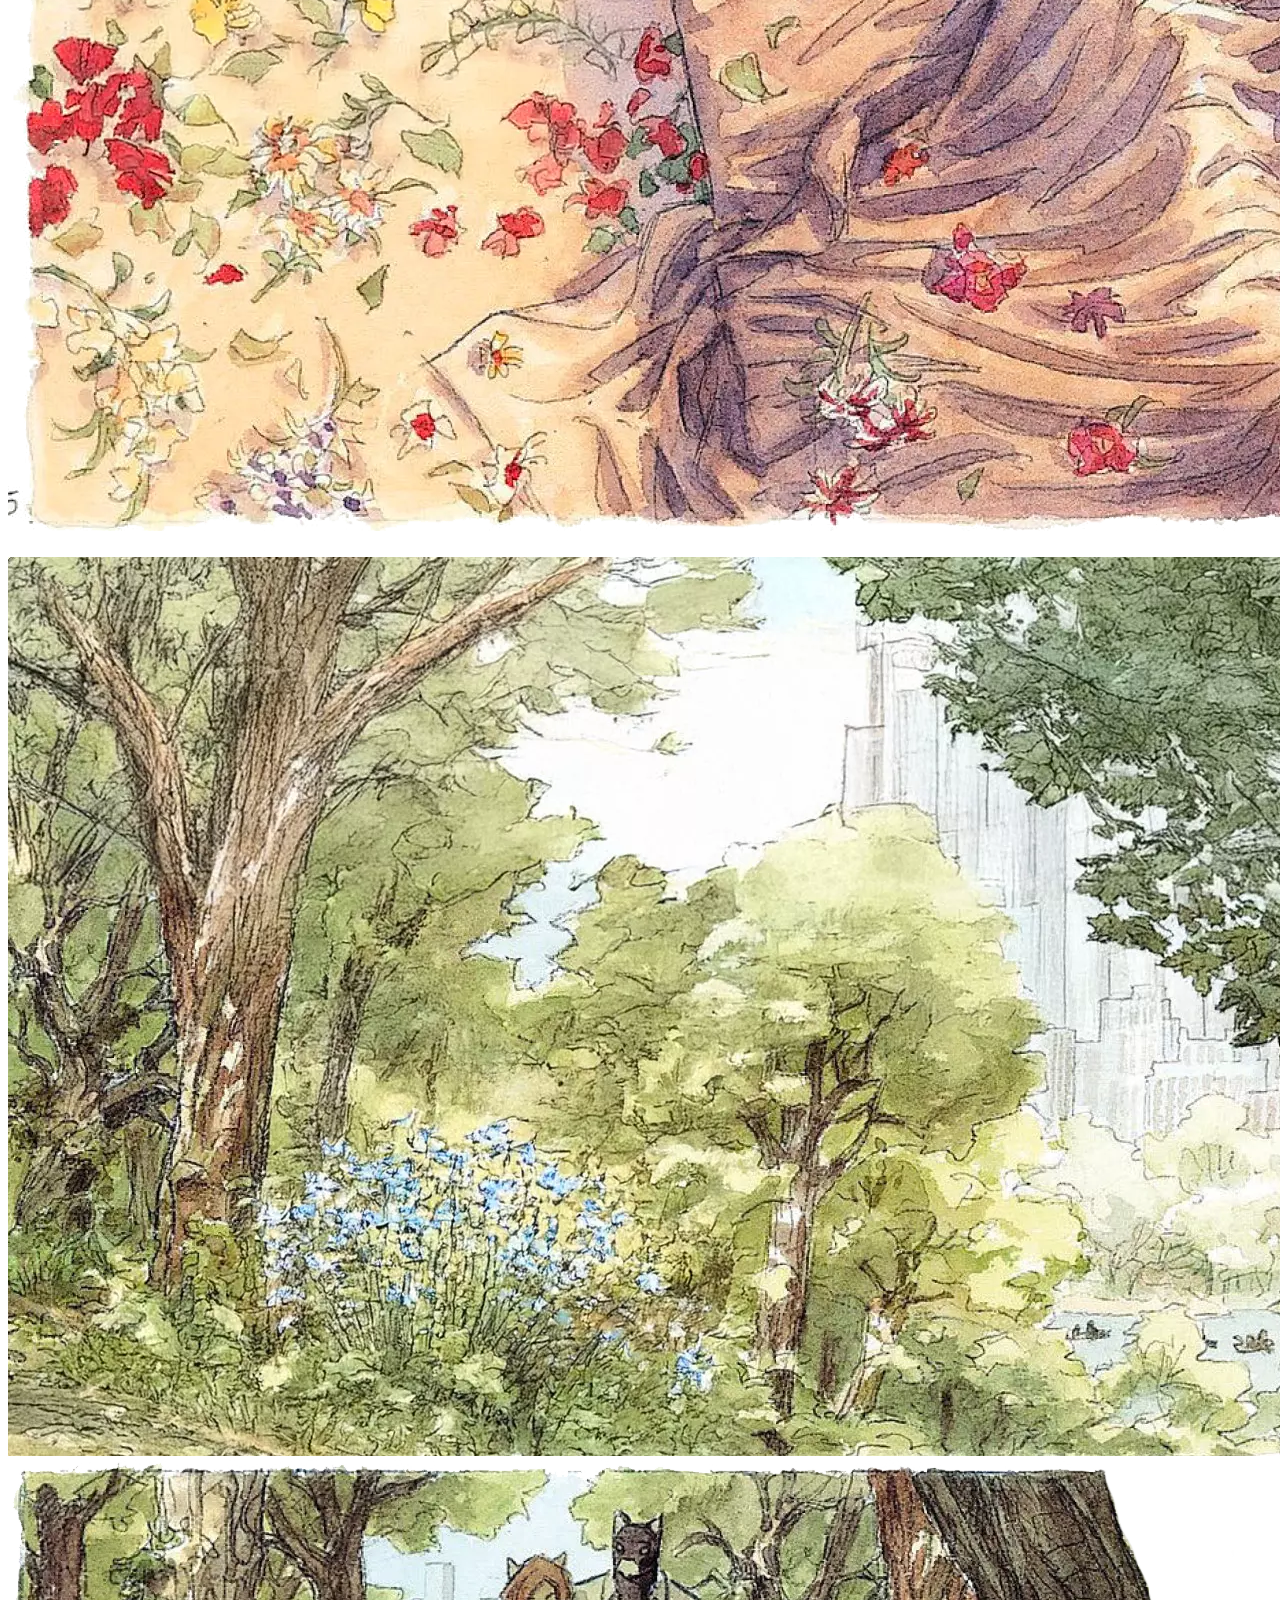
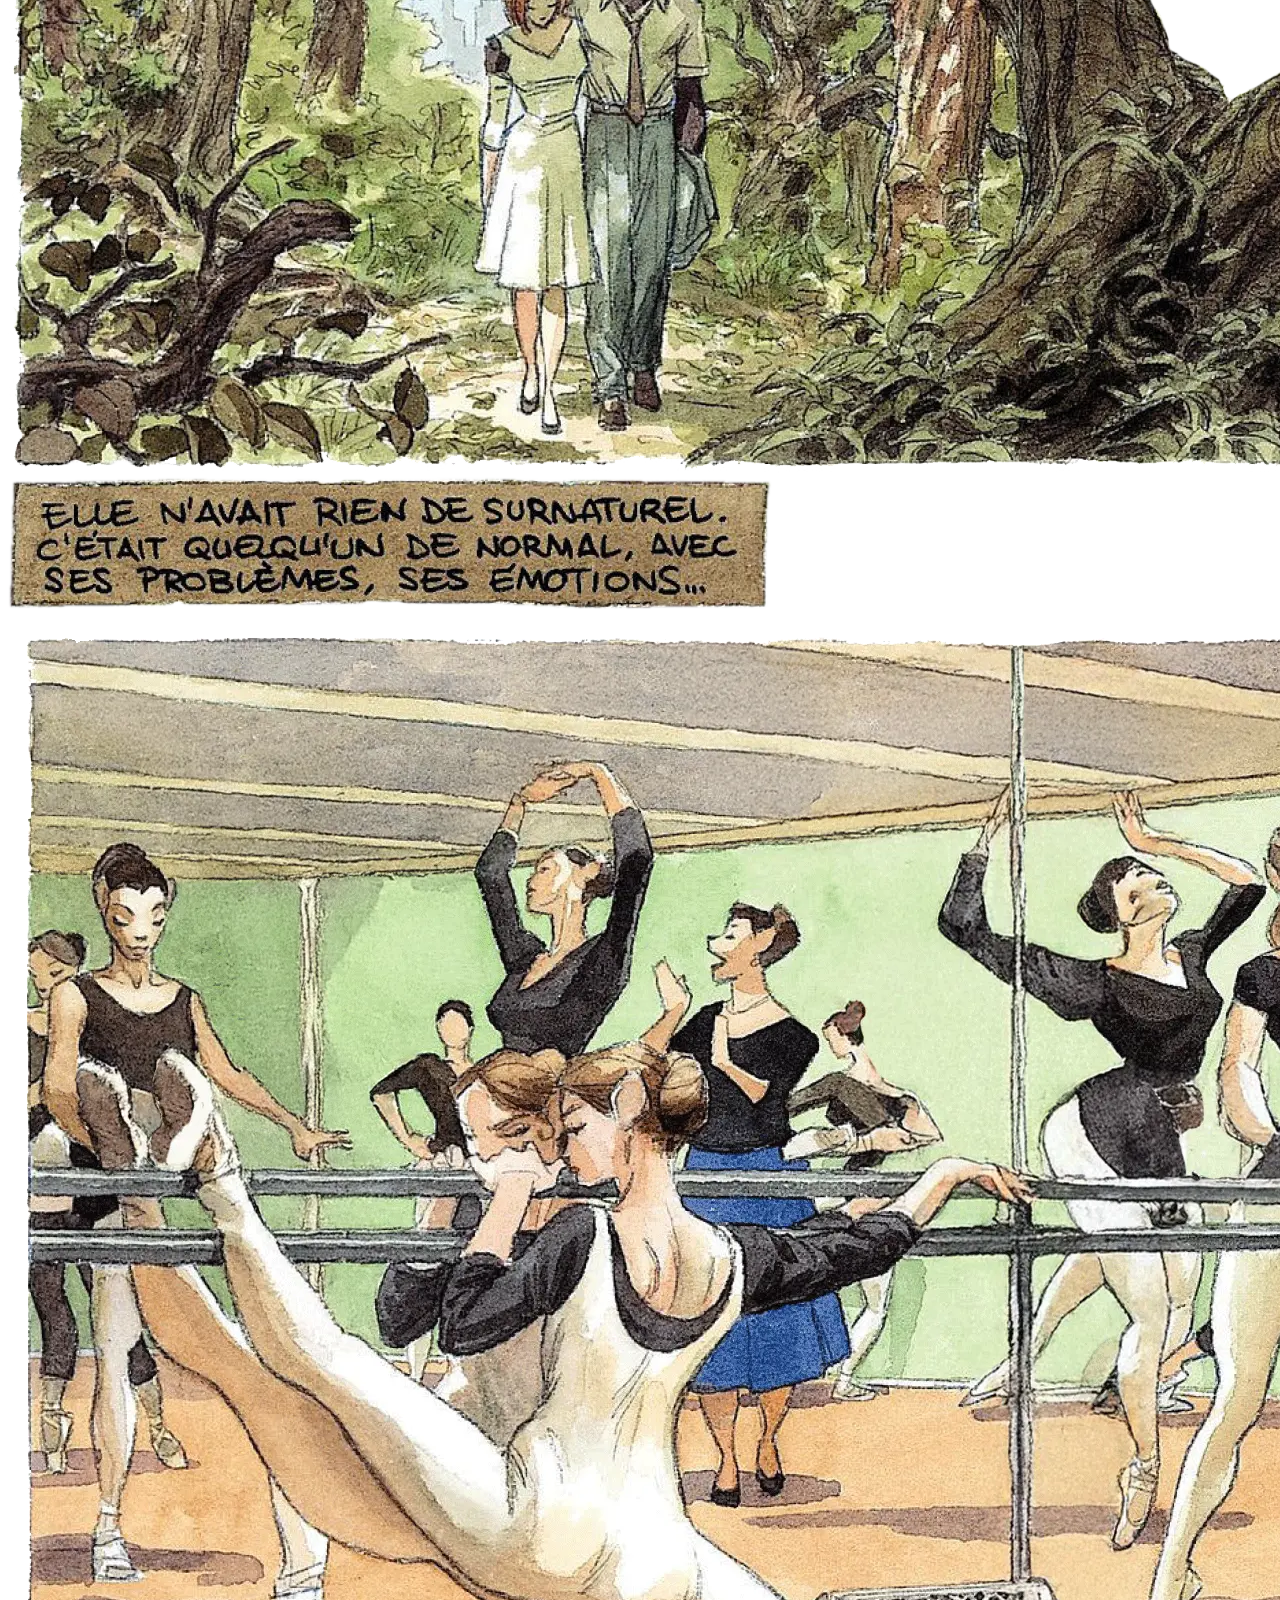
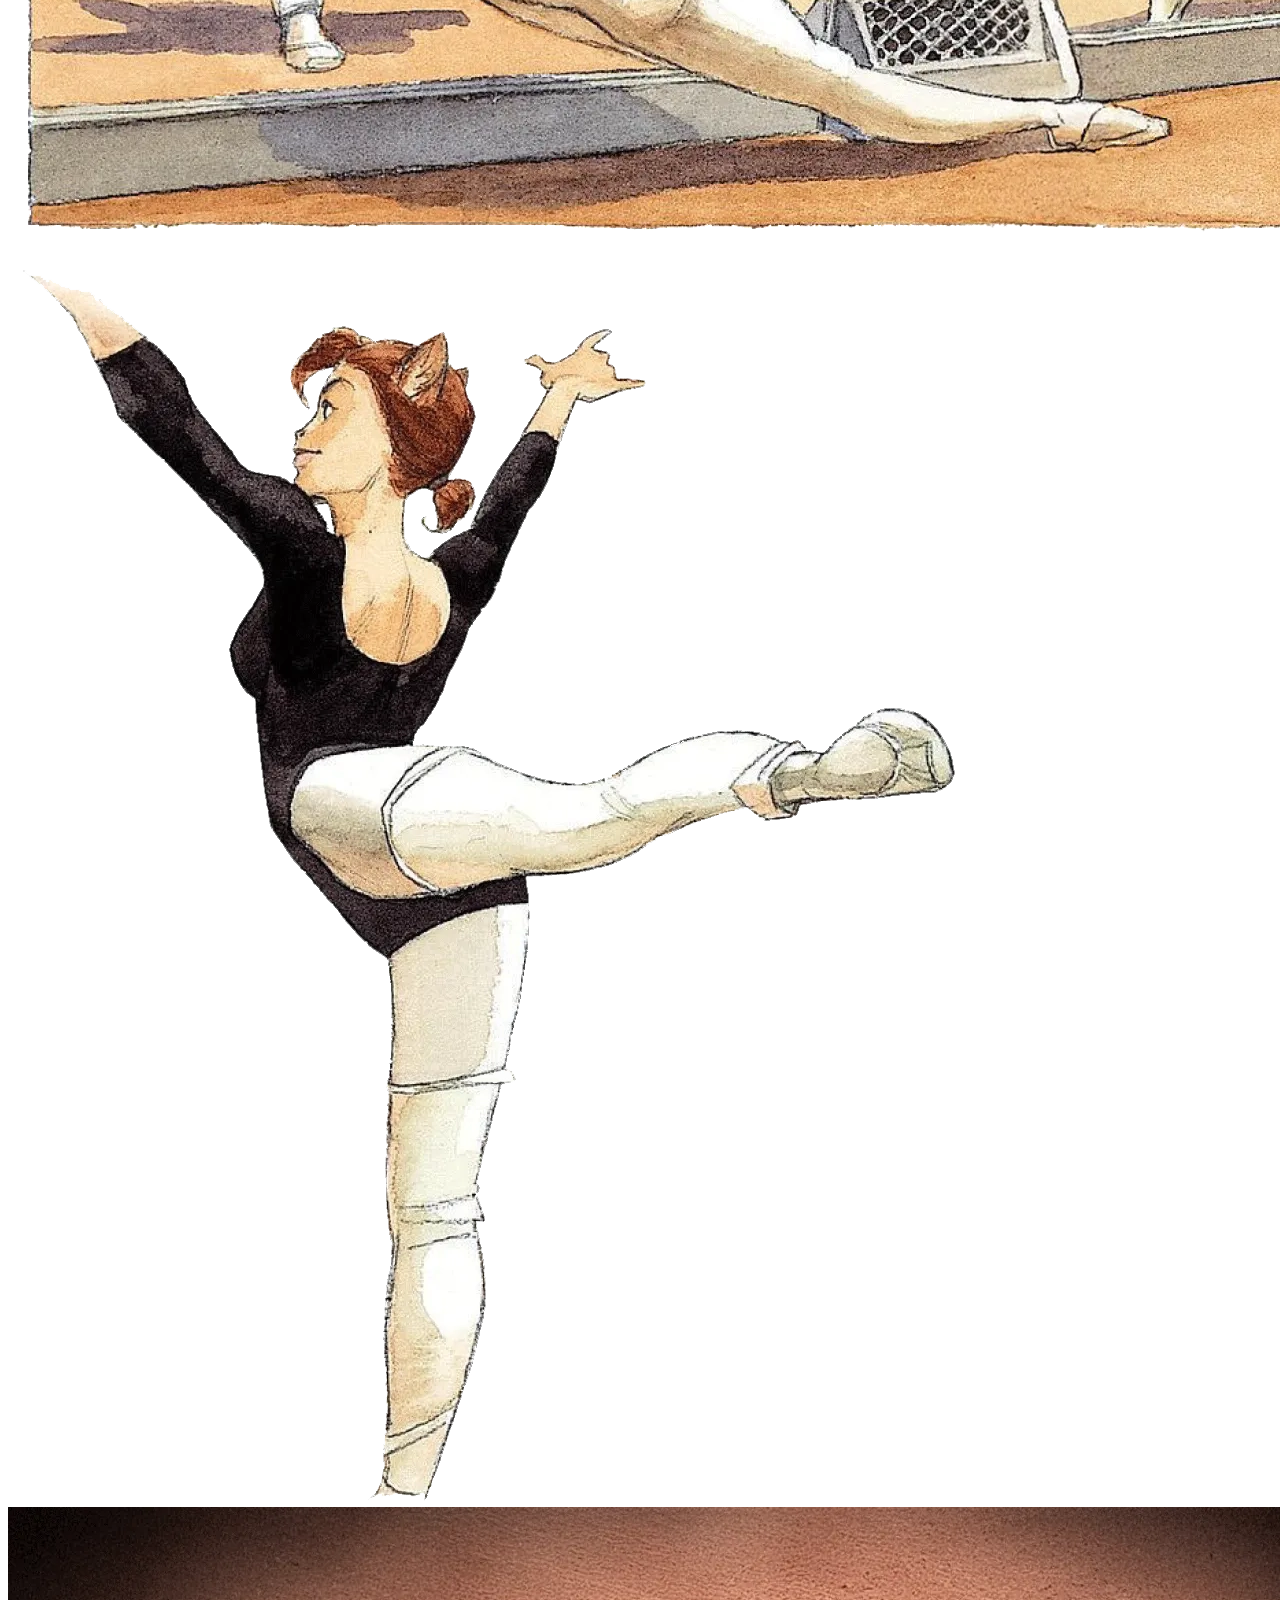
==== commit f4969242: "intégration de toutes les images" ====
--- a/src/index.html
+++ b/src/index.html
@@ -59,6 +59,82 @@
           <img src="../img/s1-text1.webp" alt="Une étoile">
         </div>
       </div>
+      <div class="first-step">
+        <img src="../img/s2-bg.webp" alt="Fond de jardin fleuri de Natalia">
+        <img src="../img/s2-blacksad.webp" alt="Blacksad debout">
+        <img src="../img/s2-natalia.webp" alt="Natalia appeurée">
+        <img src="../img/s2-text1.webp" alt="Premier texte">
+        <img src="../img/s2-cards.webp" alt="Une main qui tient des cartes">
+        <img src="../img/s2-text2.webp" alt="Second texte">
+      </div>
+      <div class="second-step">
+        <img src="../img/s3-bg-empty.webp" alt="Fond de plantes vides">
+        <img src="../img/s3-blacksad.webp" alt="Blacksad debout">
+        <img src="../img/s3-text1.webp" alt="Premier texte">
+        <img src="../img/s3-threat.webp" alt="Blacksad menace le jardinier">
+        <img src="../img/s3-text2.webp" alt="Second texte">
+        <img src="../img/s3-bg-withguy.webp" alt="Fond de plantes avec le jardinier">
+      </div>
+      <div class="third-step">
+        <img src="../img/s4-kiss.webp" alt="Fond de bisou entre Blacksad et Natalia">
+        <img src="../img/s4-ringbell.webp" alt="La sonnette de Natalia">
+        <img src="../img/s4-hand.webp" alt="Blacksad sonne chez Natalia">
+        <img src="../img/s4-text1.webp" alt="Premier texte">
+        <img src="../img/s4-door.webp" alt="Natalia ouvre la porte à Blacksad">
+        <img src="../img/s4-text2.webp" alt="Second texte">
+        <img src="../img/s4-flower1.webp" alt="Fleur blanche">
+        <img src="../img/s4-flower2.webp" alt="Fleur rose">
+        <img src="../img/s4-flower3.webp" alt="Rose rouge">
+      </div>
+      <div class="fourth-step">
+        <img src="../img/s5-bg.webp" alt="Fond de câlin entre Blacksad et Natalia">
+      </div>
+      <div class="fifth-step">
+        <img src="../img/s6-forest-bg.webp" alt="Fond de forêt">
+        <img src="../img/s6-forest-char.webp" alt="Blacksad et Natalia marchent">
+        <img src="../img/s6-text1.webp" alt="Premier texte">
+        <img src="../img/s6-dance-bg.webp" alt="Studio de danse">
+        <img src="../img/s6-dance-natalia 1.webp" alt="Natalia qui danse">
+      </div>
+      <div class="sixth-step">
+        <img src="../img/s7-bg.webp" alt="Fond de bar">
+        <img src="../img/s7-text1.webp" alt="Premier texte">
+        <img src="../img/s7-party.webp" alt="Natalia et des amants">
+        <img src="../img/s7-breakup-withnatalia.webp" alt="La rupture du couple">
+        <img src="../img/s7-text2.webp" alt="Second texte">
+        <img src="../img/s7-breakup-empty.webp" alt="Natalia disparaît">
+        <img src="../img/s7-leaving.webp" alt="Blacksad s'en va">
+        <img src="../img/s7-petal1.webp" alt="Premier pétale">
+        <img src="../img/s7-petal2.webp" alt="Second pétale">
+      </div>
+      <div class="seventh-step">
+        <img src="../img/s8-bg.webp" alt="Fond de scène de crime">
+        <img src="../img/s8-text1.webp" alt="Premier texte">
+      </div>
+      <div class="eighth-step">
+        <img src="../img/s9-bg.webp" alt="Fond d'appartement">
+        <img src="../img/s9-text1.webp" alt="Premier texte">
+        <img src="../img/s9-text2.webp" alt="Second texte">
+        <img src="../img/s9-fist.webp" alt="Blacksad enragé cogne le store">
+      </div>
+      <div class="ninth-step">
+        <img src="../img/s10-text1.webp" alt="Premier texte">
+        <img src="../img/s10-blacksad.webp" alt="Blacksad tire">
+        <img src="../img/s10-blam1.webp" alt="Premier coup de feu">
+        <img src="../img/s10-blam2.webp" alt="Second coup de feu">
+        <img src="../img/s10-text2.webp" alt="Second texte">
+      </div>
+      <div class="last-step">
+        <img src="../img/s11-smirnov.webp" alt="Smirnov debout">
+        <img src="../img/s11-villain1.webp" alt="Le rat méchant">
+        <img src="../img/s11-villain2.webp" alt="L'ours méchant">
+        <img src="../img/s11-villain3.webp" alt="Le lézard méchant">
+        <img src="../img/s11-pig.webp" alt="Le barman">
+      </div>
+      <div class="blacksad-cover">
+        <img src="../img/s12-bg.webp" alt="Fond de couverture">
+        <img src="../img/s12-title.svg" alt="Le logo de Blacksad">
+      </div>
       <div class="container">
         <div class="row">
           <div class="col-7">
